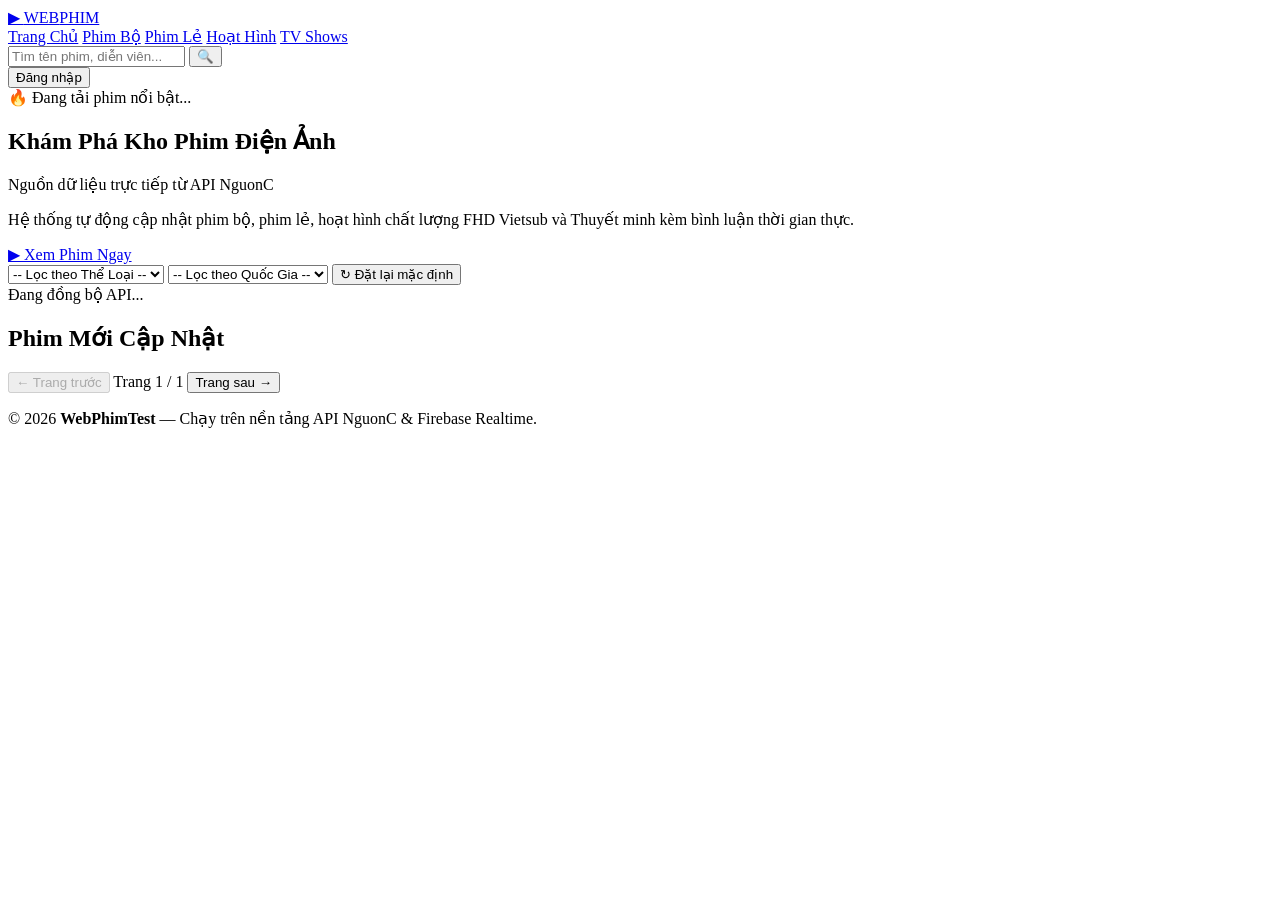
==== index.html @ 31ba90ed "Add files via upload" ====
<!DOCTYPE html>
<html lang="vi">
<head>
  <meta charset="UTF-8" />
  <meta name="viewport" content="width=device-width, initial-scale=1.0" />
  <title>WebPhimTest - Xem Phim HD Vietsub Miễn Phí</title>
  <!-- Google Fonts: Inter -->
  <link rel="preconnect" href="https://fonts.googleapis.com" />
  <link rel="preconnect" href="https://fonts.gstatic.com" crossorigin />
  <link href="https://fonts.googleapis.com/css2?family=Inter:wght@400;500;600;700;800&display=swap" rel="stylesheet" />
  <!-- CSS chính của hệ thống -->
  <link rel="stylesheet" href="./css/style.css" />
</head>
<body>

  <!-- ==================== HEADER / THANH ĐIỀU HƯỚNG ==================== -->
  <header class="site-header">
    <div class="container header-inner">
      <a href="index.html" class="brand-logo">
        <span class="brand-icon">▶</span>
        <span>WEB<span class="highlight">PHIM</span></span>
      </a>

      <nav class="main-nav">
        <a href="#" class="nav-link active" data-nav-category="phim-moi-cap-nhat" data-title="Phim Mới Cập Nhật">Trang Chủ</a>
        <a href="#" class="nav-link" data-nav-category="phim-bo" data-title="Danh Sách Phim Bộ">Phim Bộ</a>
        <a href="#" class="nav-link" data-nav-category="phim-le" data-title="Danh Sách Phim Lẻ">Phim Lẻ</a>
        <a href="#" class="nav-link" data-nav-category="hoat-hinh" data-title="Phim Hoạt Hình / Anime">Hoạt Hình</a>
        <a href="#" class="nav-link" data-nav-category="tv-shows" data-title="Chương Trình Truyền Hình">TV Shows</a>
      </nav>

      <div class="header-actions">
        <form id="search-form" class="search-box">
          <input
            type="text"
            id="search-input"
            placeholder="Tìm tên phim, diễn viên..."
            autocomplete="off"
          />
          <button type="submit" title="Tìm kiếm">🔍</button>
        </form>

        <!-- Khu vực tài khoản Firebase (Tự động nạp bởi js/services/auth.js) -->
        <div id="header-user-area">
          <button class="btn-login-header" id="btn-open-auth">Đăng nhập</button>
        </div>
      </div>
    </div>
  </header>

  <!-- ==================== NỘI DUNG CHÍNH ==================== -->
  <main class="container">

    <!-- 1. HERO BANNER (Tự động lấy 5 phim mới nhất từ NguonC) -->
    <section id="hero-banner" class="hero-banner">
      <div id="hero-backdrop" class="hero-backdrop"></div>
      <div class="hero-gradient"></div>

      <div class="hero-content">
        <div id="hero-meta" class="hero-meta">
          <span class="hero-tag hot">🔥 Đang tải phim nổi bật...</span>
        </div>
        <h1 id="hero-title" class="hero-title">Khám Phá Kho Phim Điện Ảnh</h1>
        <p id="hero-origin" class="hero-origin">Nguồn dữ liệu trực tiếp từ API NguonC</p>
        <p id="hero-desc" class="hero-desc">
          Hệ thống tự động cập nhật phim bộ, phim lẻ, hoạt hình chất lượng FHD Vietsub và Thuyết minh kèm bình luận thời gian thực.
        </p>
        <div class="hero-buttons">
          <a id="hero-btn-play" href="#catalog-section" class="btn-hero-play">
            <span>▶ Xem Phim Ngay</span>
          </a>
        </div>
      </div>

      <div id="hero-dots" class="hero-dots"></div>
    </section>

    <!-- 2. THANH BỘ LỌC THỂ LOẠI & QUỐC GIA -->
    <section class="filter-bar">
      <div class="filter-controls">
        <select id="filter-genre" class="filter-select">
          <option value="">-- Lọc theo Thể Loại --</option>
        </select>

        <select id="filter-country" class="filter-select">
          <option value="">-- Lọc theo Quốc Gia --</option>
        </select>

        <button type="button" id="btn-reset-filter" class="btn-reset">
          ↻ Đặt lại mặc định
        </button>
      </div>
      <span id="total-items-badge" class="total-badge">Đang đồng bộ API...</span>
    </section>

    <!-- 3. TỦ PHIM ĐANG XEM DỞ (Tự động hiện nếu LocalStorage có lịch sử) -->
    <section id="history-section" class="history-section" style="display: none;">
      <div class="section-header">
        <h2>Xem Tiếp Gần Đây</h2>
      </div>
      <div id="history-grid" class="history-grid"></div>
    </section>

    <!-- 4. DANH SÁCH PHIM CHÍNH -->
    <section id="catalog-section" class="catalog-section">
      <div class="section-header">
        <h2 id="section-title">Phim Mới Cập Nhật</h2>
      </div>

      <div id="movie-grid" class="movie-grid"></div>

      <!-- Thanh phân trang -->
      <div class="pagination-bar">
        <button type="button" id="btn-prev-page" class="btn-page" disabled>
          ← Trang trước
        </button>
        <span id="page-indicator" class="page-indicator">Trang 1 / 1</span>
        <button type="button" id="btn-next-page" class="btn-page">
          Trang sau →
        </button>
      </div>
    </section>

  </main>

  <!-- ==================== FOOTER ==================== -->
  <footer class="site-footer">
    <div class="container">
      <p>© 2026 <strong>WebPhimTest</strong> — Chạy trên nền tảng API NguonC & Firebase Realtime.</p>
    </div>
  </footer>

  <!-- Script điều khiển Trang chủ (ES Module) -->
  <script type="module" src="./js/pages/home.js"></script>
</body>
</html>
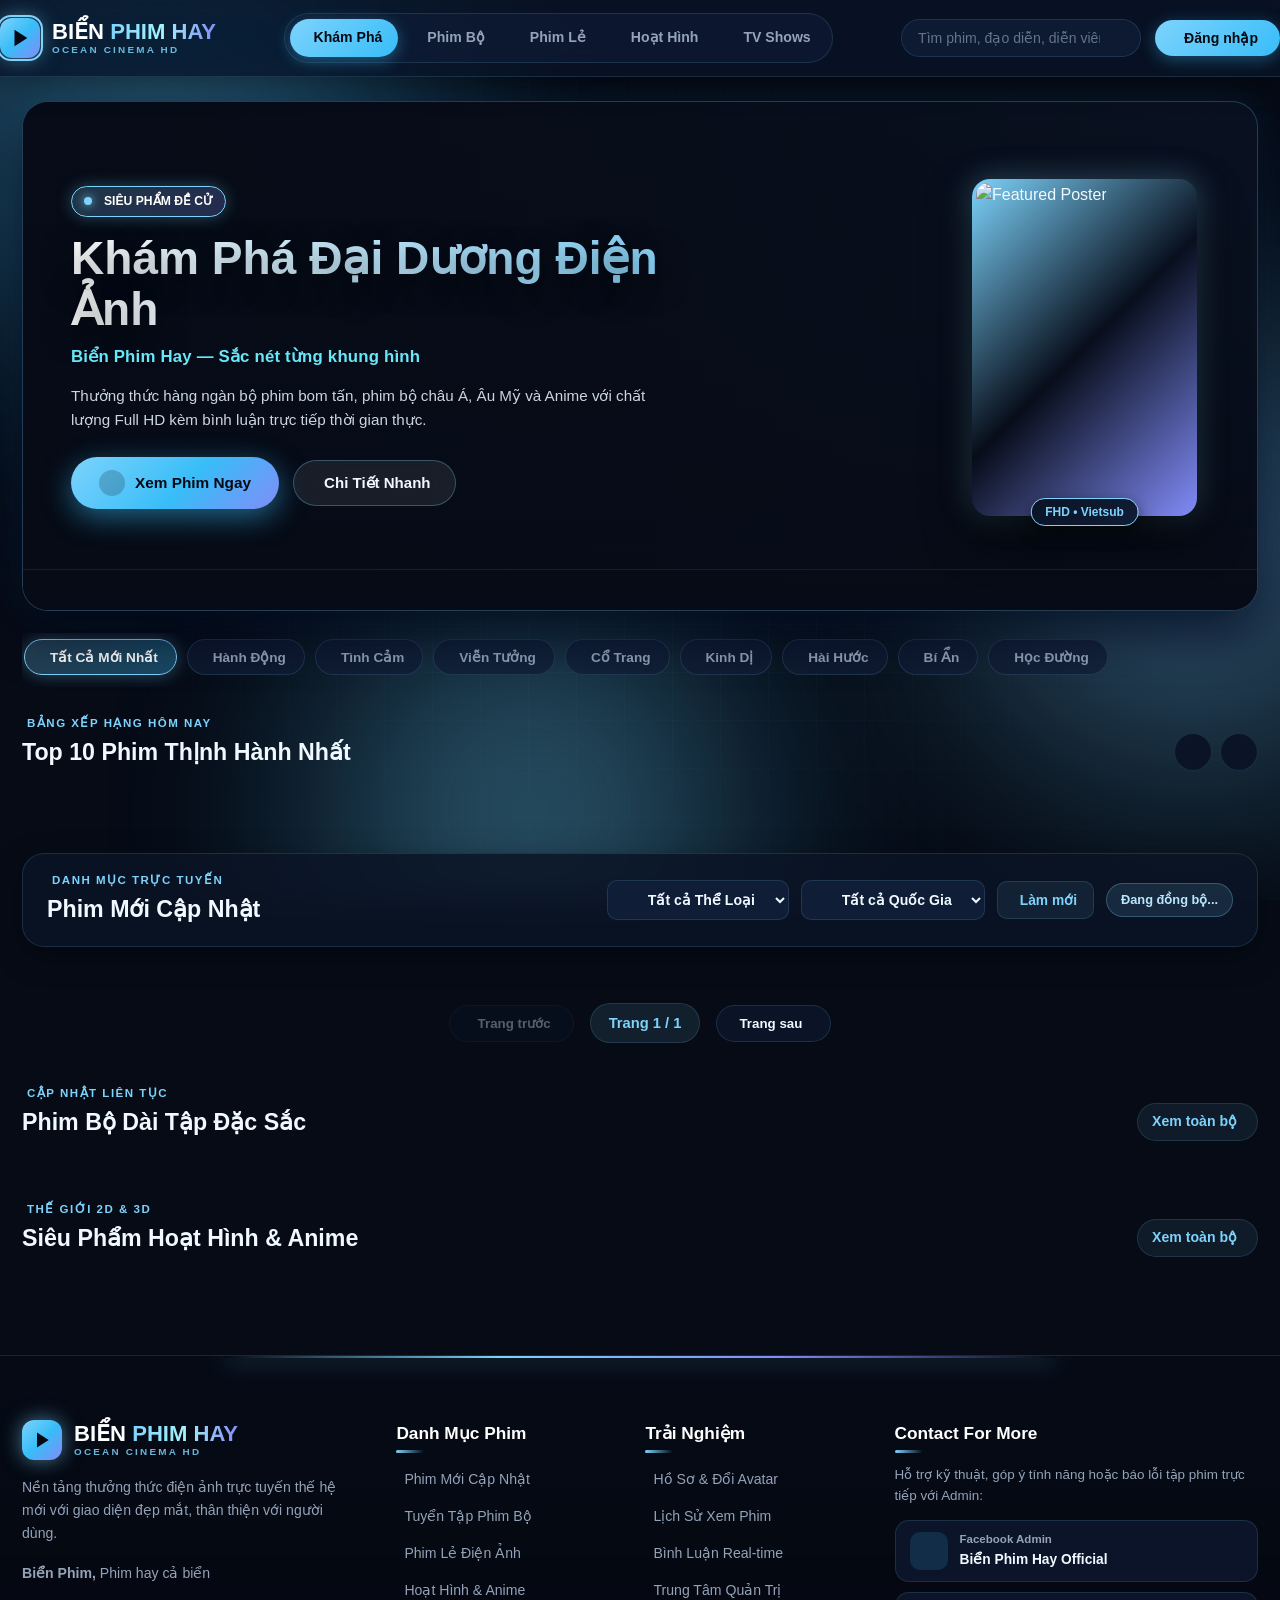
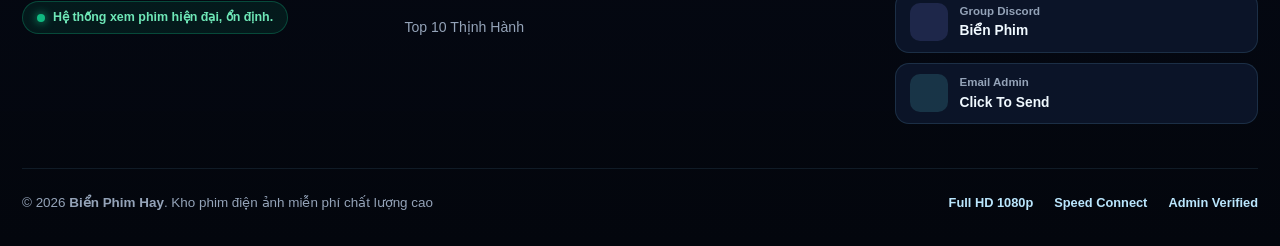
==== commit f1f27833: "Add files via upload" ====
--- a/index.html
+++ b/index.html
@@ -3,30 +3,59 @@
 <head>
   <meta charset="UTF-8" />
   <meta name="viewport" content="width=device-width, initial-scale=1.0" />
-  <title>WebPhimTest - Xem Phim HD Vietsub Miễn Phí</title>
-  <!-- Google Fonts: Inter -->
-  <link rel="preconnect" href="https://fonts.googleapis.com" />
-  <link rel="preconnect" href="https://fonts.gstatic.com" crossorigin />
-  <link href="https://fonts.googleapis.com/css2?family=Inter:wght@400;500;600;700;800&display=swap" rel="stylesheet" />
+  <title>Biển Phim Hay — Rạp Phim Trực Tuyến Chuẩn Điện Ảnh</title>
+  <!-- Bộ Icon Vector sắc nét RemixIcon CDN -->
+  <link href="https://cdn.jsdelivr.net/npm/remixicon@4.3.0/fonts/remixicon.css" rel="stylesheet" />
   <!-- CSS chính của hệ thống -->
   <link rel="stylesheet" href="./css/style.css" />
 </head>
 <body>
 
-  <!-- ==================== HEADER / THANH ĐIỀU HƯỚNG ==================== -->
+  <!-- HIỆU ỨNG ÁNH SÁNG NỀN AURORA XANH BIỂN PASTEL CHUYỂN ĐỘNG -->
+  <div class="ambient-bg" aria-hidden="true">
+    <div class="aurora-orb orb-1"></div>
+    <div class="aurora-orb orb-2"></div>
+    <div class="aurora-orb orb-3"></div>
+    <div class="grid-overlay"></div>
+  </div>
+
+  <!-- ==================== HEADER / THANH ĐIỀU HƯỚNG KÍNH MỜ ==================== -->
   <header class="site-header">
     <div class="container header-inner">
       <a href="index.html" class="brand-logo">
-        <span class="brand-icon">▶</span>
-        <span>WEB<span class="highlight">PHIM</span></span>
+        <span class="brand-icon">
+          <span class="icon-pulse"></span>
+          <svg viewBox="0 0 24 24" width="22" height="22" fill="none" stroke="currentColor" stroke-width="2.2" stroke-linecap="round" stroke-linejoin="round">
+            <polygon points="6 3 20 12 6 21 6 3" fill="currentColor" stroke="none"></polygon>
+          </svg>
+        </span>
+        <div class="brand-wordmark">
+          <span class="brand-text">BIỂN <span class="highlight">PHIM HAY</span></span>
+          <span class="brand-sub">OCEAN CINEMA HD</span>
+        </div>
       </a>
 
       <nav class="main-nav">
-        <a href="#" class="nav-link active" data-nav-category="phim-moi-cap-nhat" data-title="Phim Mới Cập Nhật">Trang Chủ</a>
-        <a href="#" class="nav-link" data-nav-category="phim-bo" data-title="Danh Sách Phim Bộ">Phim Bộ</a>
-        <a href="#" class="nav-link" data-nav-category="phim-le" data-title="Danh Sách Phim Lẻ">Phim Lẻ</a>
-        <a href="#" class="nav-link" data-nav-category="hoat-hinh" data-title="Phim Hoạt Hình / Anime">Hoạt Hình</a>
-        <a href="#" class="nav-link" data-nav-category="tv-shows" data-title="Chương Trình Truyền Hình">TV Shows</a>
+        <a href="#" class="nav-link active" data-nav-category="phim-moi-cap-nhat" data-title="Phim Mới Cập Nhật">
+          <i class="ri-compass-3-fill"></i>
+          <span>Khám Phá</span>
+        </a>
+        <a href="#" class="nav-link" data-nav-category="phim-bo" data-title="Tuyển Tập Phim Bộ">
+          <i class="ri-tv-2-fill"></i>
+          <span>Phim Bộ</span>
+        </a>
+        <a href="#" class="nav-link" data-nav-category="phim-le" data-title="Phim Lẻ Điện Ảnh">
+          <i class="ri-film-fill"></i>
+          <span>Phim Lẻ</span>
+        </a>
+        <a href="#" class="nav-link" data-nav-category="hoat-hinh" data-title="Thế Giới Anime & Hoạt Hình">
+          <i class="ri-sparkling-2-fill"></i>
+          <span>Hoạt Hình</span>
+        </a>
+        <a href="#" class="nav-link" data-nav-category="tv-shows" data-title="Chương Trình Giải Trí">
+          <i class="ri-vidicon-2-fill"></i>
+          <span>TV Shows</span>
+        </a>
       </nav>
 
       <div class="header-actions">
@@ -34,99 +63,333 @@
           <input
             type="text"
             id="search-input"
-            placeholder="Tìm tên phim, diễn viên..."
+            placeholder="Tìm phim, đạo diễn, diễn viên..."
             autocomplete="off"
           />
-          <button type="submit" title="Tìm kiếm">🔍</button>
+          <button type="submit" title="Tìm kiếm">
+            <i class="ri-search-2-line"></i>
+          </button>
         </form>
 
         <!-- Khu vực tài khoản Firebase (Tự động nạp bởi js/services/auth.js) -->
         <div id="header-user-area">
-          <button class="btn-login-header" id="btn-open-auth">Đăng nhập</button>
+          <button class="btn-login-header" id="btn-open-auth">
+            <i class="ri-user-3-line"></i>
+            <span>Đăng nhập</span>
+          </button>
         </div>
       </div>
     </div>
   </header>
 
   <!-- ==================== NỘI DUNG CHÍNH ==================== -->
-  <main class="container">
-
-    <!-- 1. HERO BANNER (Tự động lấy 5 phim mới nhất từ NguonC) -->
+  <main class="container main-wrapper">
+
+    <!-- 1. SIÊU HERO BANNER ĐIỆN ẢNH (CÓ POSTER 3D & THUMBNAIL CHỌN NHANH) -->
     <section id="hero-banner" class="hero-banner">
       <div id="hero-backdrop" class="hero-backdrop"></div>
       <div class="hero-gradient"></div>
 
-      <div class="hero-content">
-        <div id="hero-meta" class="hero-meta">
-          <span class="hero-tag hot">🔥 Đang tải phim nổi bật...</span>
-        </div>
-        <h1 id="hero-title" class="hero-title">Khám Phá Kho Phim Điện Ảnh</h1>
-        <p id="hero-origin" class="hero-origin">Nguồn dữ liệu trực tiếp từ API NguonC</p>
-        <p id="hero-desc" class="hero-desc">
-          Hệ thống tự động cập nhật phim bộ, phim lẻ, hoạt hình chất lượng FHD Vietsub và Thuyết minh kèm bình luận thời gian thực.
-        </p>
-        <div class="hero-buttons">
-          <a id="hero-btn-play" href="#catalog-section" class="btn-hero-play">
-            <span>▶ Xem Phim Ngay</span>
-          </a>
-        </div>
-      </div>
-
-      <div id="hero-dots" class="hero-dots"></div>
-    </section>
-
-    <!-- 2. THANH BỘ LỌC THỂ LOẠI & QUỐC GIA -->
-    <section class="filter-bar">
-      <div class="filter-controls">
-        <select id="filter-genre" class="filter-select">
-          <option value="">-- Lọc theo Thể Loại --</option>
-        </select>
-
-        <select id="filter-country" class="filter-select">
-          <option value="">-- Lọc theo Quốc Gia --</option>
-        </select>
-
-        <button type="button" id="btn-reset-filter" class="btn-reset">
-          ↻ Đặt lại mặc định
-        </button>
-      </div>
-      <span id="total-items-badge" class="total-badge">Đang đồng bộ API...</span>
-    </section>
-
-    <!-- 3. TỦ PHIM ĐANG XEM DỞ (Tự động hiện nếu LocalStorage có lịch sử) -->
+      <div class="hero-layout">
+        <!-- Cột trái: Nội dung phim nổi bật -->
+        <div class="hero-content">
+          <div id="hero-meta" class="hero-meta">
+            <span class="hero-tag hot">
+              <span class="live-ping"></span>
+              <i class="ri-fire-fill"></i> SIÊU PHẨM ĐỀ CỬ
+            </span>
+          </div>
+          <h1 id="hero-title" class="hero-title">Khám Phá Đại Dương Điện Ảnh</h1>
+          <p id="hero-origin" class="hero-origin">Biển Phim Hay — Sắc nét từng khung hình</p>
+          <p id="hero-desc" class="hero-desc">
+            Thưởng thức hàng ngàn bộ phim bom tấn, phim bộ châu Á, Âu Mỹ và Anime với chất lượng Full HD kèm bình luận trực tiếp thời gian thực.
+          </p>
+
+          <div class="hero-buttons">
+            <a id="hero-btn-play" href="#catalog-section" class="btn-hero-play">
+              <span class="play-icon-ring"><i class="ri-play-fill"></i></span>
+              <span>Xem Phim Ngay</span>
+            </a>
+            <button type="button" id="hero-btn-info" class="btn-hero-glass">
+              <i class="ri-information-line"></i>
+              <span>Chi Tiết Nhanh</span>
+            </button>
+          </div>
+        </div>
+
+        <!-- Cột phải: Thẻ Poster 3D lơ lửng phát sáng -->
+        <div class="hero-poster-showcase">
+          <div class="floating-poster-card">
+            <img
+              id="hero-floating-poster"
+              src="https://placehold.co/320x460/0f1b33/7dd3fc?text=BIEN+PHIM+HAY"
+              alt="Featured Poster"
+            />
+            <span id="hero-floating-badge" class="floating-ep-badge">
+              <i class="ri-hd-fill"></i> FHD • Vietsub
+            </span>
+          </div>
+        </div>
+      </div>
+
+      <!-- Dải Thumbnail 5 phim hot chọn nhanh + Dots -->
+      <div class="hero-bottom-bar">
+        <div id="hero-thumbs" class="hero-thumbs"></div>
+        <div id="hero-dots" class="hero-dots"></div>
+      </div>
+    </section>
+
+    <!-- 2. DẢI CHIP THỂ LOẠI CHỌN NHANH (VECTOR ICON PILLS) -->
+    <section class="quick-genres-strip">
+      <button type="button" class="genre-pill active" data-quick-genre="">
+        <i class="ri-apps-2-fill"></i> Tất Cả Mới Nhất
+      </button>
+      <button type="button" class="genre-pill" data-quick-genre="hanh-dong">
+        <i class="ri-sword-fill"></i> Hành Động
+      </button>
+      <button type="button" class="genre-pill" data-quick-genre="tinh-cam">
+        <i class="ri-heart-3-fill"></i> Tình Cảm
+      </button>
+      <button type="button" class="genre-pill" data-quick-genre="vien-tuong">
+        <i class="ri-planet-fill"></i> Viễn Tưởng
+      </button>
+      <button type="button" class="genre-pill" data-quick-genre="co-trang">
+        <i class="ri-ancient-gate-fill"></i> Cổ Trang
+      </button>
+      <button type="button" class="genre-pill" data-quick-genre="kinh-di">
+        <i class="ri-skull-2-fill"></i> Kinh Dị
+      </button>
+      <button type="button" class="genre-pill" data-quick-genre="hai-huoc">
+        <i class="ri-emotion-laugh-fill"></i> Hài Hước
+      </button>
+      <button type="button" class="genre-pill" data-quick-genre="bi-an">
+        <i class="ri-spy-fill"></i> Bí Ẩn
+      </button>
+      <button type="button" class="genre-pill" data-quick-genre="hoc-duong">
+        <i class="ri-graduation-cap-fill"></i> Học Đường
+      </button>
+    </section>
+
+    <!-- 3. TỦ PHIM ĐANG XEM DỞ -->
     <section id="history-section" class="history-section" style="display: none;">
       <div class="section-header">
-        <h2>Xem Tiếp Gần Đây</h2>
+        <div class="section-title-group">
+          <span class="section-eyebrow"><i class="ri-time-line"></i> TIẾP TỤC HÀNH TRÌNH</span>
+          <h2>Phim Bạn Đang Xem Dở</h2>
+        </div>
       </div>
       <div id="history-grid" class="history-grid"></div>
     </section>
 
-    <!-- 4. DANH SÁCH PHIM CHÍNH -->
+    <!-- 4. BẢNG XẾP HẠNG TOP 10 THỊNH HÀNH -->
+    <section id="trending-section" class="trending-section">
+      <div class="section-header">
+        <div class="section-title-group">
+          <span class="section-eyebrow"><i class="ri-fire-line"></i> BẢNG XẾP HẠNG HÔM NAY</span>
+          <h2>Top 10 Phim Thịnh Hành Nhất</h2>
+        </div>
+        <div class="carousel-nav-btns">
+          <button type="button" class="btn-carousel-nav" id="trend-prev" title="Trượt sang trái">
+            <i class="ri-arrow-left-s-line"></i>
+          </button>
+          <button type="button" class="btn-carousel-nav" id="trend-next" title="Trượt sang phải">
+            <i class="ri-arrow-right-s-line"></i>
+          </button>
+        </div>
+      </div>
+      <div id="trending-track" class="trending-track"></div>
+    </section>
+
+    <!-- 5. THANH BỘ LỌC NÂNG CAO & KHO PHIM TỔNG HỢP -->
     <section id="catalog-section" class="catalog-section">
-      <div class="section-header">
-        <h2 id="section-title">Phim Mới Cập Nhật</h2>
-      </div>
-
+      <div class="filter-bar">
+        <div class="section-title-group">
+          <span class="section-eyebrow"><i class="ri-movie-2-line"></i> DANH MỤC TRỰC TUYẾN</span>
+          <h2 id="section-title">Phim Mới Cập Nhật</h2>
+        </div>
+
+        <div class="filter-controls">
+          <div class="select-wrapper">
+            <i class="ri-Stack-line select-icon"></i>
+            <select id="filter-genre" class="filter-select">
+              <option value="">Tất cả Thể Loại</option>
+            </select>
+          </div>
+
+          <div class="select-wrapper">
+            <i class="ri-earth-line select-icon"></i>
+            <select id="filter-country" class="filter-select">
+              <option value="">Tất cả Quốc Gia</option>
+            </select>
+          </div>
+
+          <button type="button" id="btn-reset-filter" class="btn-reset">
+            <i class="ri-refresh-line"></i> Làm mới
+          </button>
+          <span id="total-items-badge" class="total-badge">Đang đồng bộ...</span>
+        </div>
+      </div>
+
+      <!-- Lưới thẻ phim chính -->
       <div id="movie-grid" class="movie-grid"></div>
 
       <!-- Thanh phân trang -->
       <div class="pagination-bar">
         <button type="button" id="btn-prev-page" class="btn-page" disabled>
-          ← Trang trước
+          <i class="ri-arrow-left-line"></i> Trang trước
         </button>
         <span id="page-indicator" class="page-indicator">Trang 1 / 1</span>
         <button type="button" id="btn-next-page" class="btn-page">
-          Trang sau →
+          Trang sau <i class="ri-arrow-right-line"></i>
         </button>
       </div>
     </section>
 
+    <!-- 6. HAI KHU VỰC ĐẶC SẮC BỔ SUNG (PHIM BỘ HOT & ANIME MỚI) -->
+    <section id="spotlight-series-section" class="spotlight-section">
+      <div class="section-header">
+        <div class="section-title-group">
+          <span class="section-eyebrow"><i class="ri-tv-line"></i> CẬP NHẬT LIÊN TỤC</span>
+          <h2>Phim Bộ Dài Tập Đặc Sắc</h2>
+        </div>
+        <a href="#catalog-section" class="btn-view-more" data-more-cat="phim-bo">
+          <span>Xem toàn bộ</span>
+          <i class="ri-arrow-right-up-line"></i>
+        </a>
+      </div>
+      <div id="series-spotlight-grid" class="movie-grid spotlight-grid"></div>
+    </section>
+
+    <section id="spotlight-anime-section" class="spotlight-section">
+      <div class="section-header">
+        <div class="section-title-group">
+          <span class="section-eyebrow"><i class="ri-sparkling-line"></i> THẾ GIỚI 2D & 3D</span>
+          <h2>Siêu Phẩm Hoạt Hình & Anime</h2>
+        </div>
+        <a href="#catalog-section" class="btn-view-more" data-more-cat="hoat-hinh">
+          <span>Xem toàn bộ</span>
+          <i class="ri-arrow-right-up-line"></i>
+        </a>
+      </div>
+      <div id="anime-spotlight-grid" class="movie-grid spotlight-grid"></div>
+    </section>
+
   </main>
 
-  <!-- ==================== FOOTER ==================== -->
+  <!-- ==================== MODAL XEM NHANH CHI TIẾT PHIM ==================== -->
+  <div id="quickview-modal" class="quickview-overlay">
+    <div class="quickview-card">
+      <button type="button" class="quickview-close" id="btn-close-quickview">
+        <i class="ri-close-line"></i>
+      </button>
+      <div id="quickview-body" class="quickview-body"></div>
+    </div>
+  </div>
+
+  <!-- ==================== LUXURY WORLD-CLASS FOOTER ==================== -->
   <footer class="site-footer">
+    <div class="footer-glow-line"></div>
     <div class="container">
-      <p>© 2026 <strong>WebPhimTest</strong> — Chạy trên nền tảng API NguonC & Firebase Realtime.</p>
+      <div class="footer-grid">
+        <!-- Cột 1: Thương hiệu Biển Phim Hay -->
+        <div class="footer-col brand-col">
+          <a href="index.html" class="brand-logo">
+            <span class="brand-icon">
+              <svg viewBox="0 0 24 24" width="20" height="20" fill="currentColor">
+                <polygon points="6 3 20 12 6 21 6 3"></polygon>
+              </svg>
+            </span>
+            <div class="brand-wordmark">
+              <span class="brand-text">BIỂN <span class="highlight">PHIM HAY</span></span>
+              <span class="brand-sub">OCEAN CINEMA HD</span>
+            </div>
+          </a>
+          <p class="footer-desc">
+            Nền tảng thưởng thức điện ảnh trực tuyến thế hệ mới với giao diện đẹp mắt, thân thiện với người dùng.
+          </p>
+          <p class="footer-desc">
+            <strong>Biển Phim,</strong> Phim hay cả biển
+
+          </p>
+          <div class="server-status-pill">
+            <span class="status-dot"></span>
+            <span>Hệ thống xem phim hiện đại, ổn định.</span>
+          </div>
+        </div>
+
+        <!-- Cột 2: Danh mục khám phá -->
+        <div class="footer-col">
+          <h4 class="footer-heading">Danh Mục Phim</h4>
+          <ul class="footer-links">
+            <li><a href="index.html"><i class="ri-compass-3-line"></i> Phim Mới Cập Nhật</a></li>
+            <li><a href="index.html"><i class="ri-tv-2-line"></i> Tuyển Tập Phim Bộ</a></li>
+            <li><a href="index.html"><i class="ri-film-line"></i> Phim Lẻ Điện Ảnh</a></li>
+            <li><a href="index.html"><i class="ri-Mickey-line"></i> Hoạt Hình & Anime</a></li>
+            <li><a href="index.html"><i class="ri-Vip-crown-2-line"></i> Top 10 Thịnh Hành</a></li>
+          </ul>
+        </div>
+
+        <!-- Cột 3: Tiện ích người dùng -->
+        <div class="footer-col">
+          <h4 class="footer-heading">Trải Nghiệm</h4>
+          <ul class="footer-links">
+            <li><a href="profile.html"><i class="ri-user-smile-line"></i> Hồ Sơ & Đổi Avatar</a></li>
+            <li><a href="profile.html"><i class="ri-history-line"></i> Lịch Sử Xem Phim</a></li>
+            <li><a href="index.html"><i class="ri-chat-smile-3-line"></i> Bình Luận Real-time</a></li>
+            <li><a href="admin.html"><i class="ri-shield-star-line"></i> Trung Tâm Quản Trị</a></li>
+          </ul>
+        </div>
+
+        <!-- Cột 4: Liên hệ Quản trị viên (Facebook, Discord, Email) -->
+        <div class="footer-col contact-col">
+          <h4 class="footer-heading">Contact For More</h4>
+          <p class="contact-sub">Hỗ trợ kỹ thuật, góp ý tính năng hoặc báo lỗi tập phim trực tiếp với Admin:</p>
+
+          <div class="admin-contact-cards">
+            <a href="https://facebook.com" target="_blank" rel="noopener noreferrer" class="social-contact-card fb">
+              <div class="social-icon-box">
+                <i class="ri-facebook-circle-fill"></i>
+              </div>
+              <div class="social-meta">
+                <span class="social-label">Facebook Admin</span>
+                <strong>Biển Phim Hay Official</strong>
+              </div>
+              <i class="ri-arrow-right-up-line external-arrow"></i>
+            </a>
+
+            <a href="https://discord.com" target="_blank" rel="noopener noreferrer" class="social-contact-card discord">
+              <div class="social-icon-box">
+                <i class="ri-discord-fill"></i>
+              </div>
+              <div class="social-meta">
+                <span class="social-label">Group Discord</span>
+                <strong>Biển Phim</strong>
+              </div>
+              <i class="ri-arrow-right-up-line external-arrow"></i>
+            </a>
+
+            <a href="mailto:liemtrumscam@gmail.com" class="social-contact-card email">
+              <div class="social-icon-box">
+                <i class="ri-mail-send-fill"></i>
+              </div>
+              <div class="social-meta">
+                <span class="social-label">Email Admin</span>
+                <strong>Click To Send</strong>
+              </div>
+              <i class="ri-arrow-right-up-line external-arrow"></i>
+            </a>
+          </div>
+        </div>
+      </div>
+
+      <div class="footer-bottom">
+        <p>© 2026 <strong>Biển Phim Hay</strong>. Kho phim điện ảnh miễn phí chất lượng cao</p>
+        <div class="footer-bottom-badges">
+          <span><i class="ri-hd-line"></i> Full HD 1080p</span>
+          <span><i class="ri-flashlight-line"></i> Speed Connect</span>
+          <span><i class="ri-shield-check-line"></i> Admin Verified</span>
+        </div>
+      </div>
     </div>
   </footer>
 
--- a/css/style.css
+++ b/css/style.css
@@ -0,0 +1,1977 @@
+/* ============================================================================
+   FILE: css/style.css
+   MỤC ĐÍCH: Giao diện Pastel Ocean Cyber-Cinema Đẳng Cấp Thế Giới
+             - Tông chủ đạo: Xanh biển Pastel (#7dd3fc, #38bdf8, #a5f3fc)
+             - Hiệu ứng Aurora lơ lửng, tia sáng quét (Shine Sweep), sóng âm (Pulse)
+   ============================================================================ */
+
+:root {
+  /* Bảng màu Ocean Pastel Luxury */
+  --bg-main: #060b16;
+  --bg-surface: #0b1426;
+  --bg-card: #101d36;
+  --bg-glass: rgba(11, 20, 38, 0.78);
+
+  /* Màu chủ đạo: Xanh biển Pastel & Aqua phát sáng */
+  --primary: #7dd3fc;           /* Pastel Sky Blue */
+  --primary-strong: #38bdf8;    /* Ocean Cyan Blue */
+  --primary-hover: #bae6fd;     /* Ice Pastel Blue */
+  --primary-glow: rgba(125, 211, 252, 0.45);
+  --secondary-pastel: #818cf8;  /* Pastel Periwinkle Indigo */
+  --accent-aqua: #67e8f9;       /* Pastel Aqua */
+  --accent-gold: #fde68a;       /* Pastel Champagne Gold */
+
+  --text-main: #f0f9ff;
+  --text-muted: #94a3b8;
+  --text-dark: #040914;
+
+  --border-color: rgba(125, 211, 252, 0.14);
+  --border-glow: rgba(125, 211, 252, 0.5);
+  --radius-md: 14px;
+  --radius-lg: 22px;
+  --shadow-lg: 0 20px 50px rgba(2, 6, 23, 0.75);
+  --shadow-pastel: 0 8px 28px rgba(56, 189, 248, 0.28);
+}
+
+* {
+  box-sizing: border-box;
+  margin: 0;
+  padding: 0;
+}
+
+html {
+  scroll-behavior: smooth;
+}
+
+body {
+  font-family: Arial, Helvetica, sans-serif;
+  background-color: var(--bg-main);
+  color: var(--text-main);
+  line-height: 1.55;
+  min-height: 100vh;
+  overflow-x: hidden;
+  position: relative;
+}
+
+h1, h2, h3, .brand-text, .rank-number {
+  font-family: Arial, Helvetica, sans-serif;
+}
+
+a {
+  color: inherit;
+  text-decoration: none;
+}
+
+/* Custom Scrollbar Xanh Pastel */
+::-webkit-scrollbar {
+  width: 8px;
+  height: 8px;
+}
+::-webkit-scrollbar-track {
+  background: #060b16;
+}
+::-webkit-scrollbar-thumb {
+  background: linear-gradient(180deg, var(--primary), var(--secondary-pastel));
+  border-radius: 999px;
+}
+
+.container {
+  max-width: 1360px;
+  margin: 0 auto;
+  padding: 0 22px;
+  position: relative;
+  z-index: 2;
+}
+
+/* ==================== HIỆU ỨNG NỀN AURORA CHUYỂN ĐỘNG ==================== */
+.ambient-bg {
+  position: fixed;
+  inset: 0;
+  z-index: 0;
+  pointer-events: none;
+  overflow: hidden;
+}
+
+.aurora-orb {
+  position: absolute;
+  border-radius: 50%;
+  filter: blur(110px);
+  opacity: 0.35;
+  animation: floatAurora 16s infinite alternate ease-in-out;
+}
+
+.aurora-orb.orb-1 {
+  width: 520px;
+  height: 520px;
+  background: radial-gradient(circle, #7dd3fc 0%, #38bdf8 60%, transparent 100%);
+  top: -140px;
+  left: -100px;
+}
+
+.aurora-orb.orb-2 {
+  width: 460px;
+  height: 460px;
+  background: radial-gradient(circle, #818cf8 0%, #67e8f9 65%, transparent 100%);
+  top: 35%;
+  right: -140px;
+  animation-delay: -5s;
+  animation-duration: 20s;
+}
+
+.aurora-orb.orb-3 {
+  width: 420px;
+  height: 420px;
+  background: radial-gradient(circle, #a5f3fc 0%, #38bdf8 70%, transparent 100%);
+  bottom: -120px;
+  left: 25%;
+  animation-delay: -10s;
+  animation-duration: 22s;
+}
+
+.grid-overlay {
+  position: absolute;
+  inset: 0;
+  background-image:
+    linear-gradient(to right, rgba(125, 211, 252, 0.03) 1px, transparent 1px),
+    linear-gradient(to bottom, rgba(125, 211, 252, 0.03) 1px, transparent 1px);
+  background-size: 48px 48px;
+  mask-image: radial-gradient(ellipse at center, black 30%, transparent 80%);
+}
+
+@keyframes floatAurora {
+  0% { transform: translate(0, 0) scale(1); }
+  50% { transform: translate(40px, 30px) scale(1.12); }
+  100% { transform: translate(-30px, 50px) scale(0.95); }
+}
+
+/* ==================== HEADER / NAVBAR KÍNH MỜ ==================== */
+.site-header {
+  position: sticky;
+  top: 0;
+  z-index: 100;
+  background: var(--bg-glass);
+  backdrop-filter: blur(20px) saturate(180%);
+  border-bottom: 1px solid var(--border-color);
+  box-shadow: 0 4px 30px rgba(0, 0, 0, 0.35);
+}
+
+.header-inner {
+  display: flex;
+  align-items: center;
+  justify-content: space-between;
+  gap: 18px;
+  min-height: 76px;
+  flex-wrap: wrap;
+  padding: 10px 0;
+}
+
+.brand-logo {
+  display: flex;
+  align-items: center;
+  gap: 12px;
+  font-size: 1.5rem;
+  font-weight: 900;
+  letter-spacing: -0.5px;
+}
+
+.brand-icon {
+  position: relative;
+  background: linear-gradient(135deg, #7dd3fc 0%, #38bdf8 50%, #818cf8 100%);
+  color: var(--text-dark);
+  width: 40px;
+  height: 40px;
+  border-radius: 12px;
+  display: inline-flex;
+  align-items: center;
+  justify-content: center;
+  font-size: 1.1rem;
+  font-weight: 900;
+  box-shadow: 0 0 20px rgba(125, 211, 252, 0.55);
+}
+
+.icon-pulse {
+  position: absolute;
+  inset: -3px;
+  border-radius: 14px;
+  border: 2px solid var(--primary);
+  animation: pulseRing 2.4s infinite;
+}
+
+@keyframes pulseRing {
+  0% { transform: scale(0.95); opacity: 0.8; }
+  70% { transform: scale(1.22); opacity: 0; }
+  100% { transform: scale(1.22); opacity: 0; }
+}
+
+.brand-logo span.highlight {
+  background: linear-gradient(90deg, #7dd3fc, #a5f3fc, #818cf8);
+  -webkit-background-clip: text;
+  -webkit-text-fill-color: transparent;
+}
+
+.main-nav {
+  display: flex;
+  align-items: center;
+  gap: 6px;
+  flex-wrap: wrap;
+  background: rgba(16, 29, 54, 0.65);
+  padding: 5px;
+  border-radius: 999px;
+  border: 1px solid var(--border-color);
+}
+
+.nav-link {
+  padding: 8px 16px;
+  border-radius: 999px;
+  font-size: 0.88rem;
+  font-weight: 600;
+  color: var(--text-muted);
+  transition: all 0.25s cubic-bezier(0.4, 0, 0.2, 1);
+}
+
+.nav-link:hover {
+  color: var(--text-main);
+  background: rgba(125, 211, 252, 0.1);
+}
+
+.nav-link.active {
+  color: var(--text-dark);
+  font-weight: 700;
+  background: linear-gradient(135deg, #7dd3fc 0%, #38bdf8 100%);
+  box-shadow: 0 4px 15px rgba(56, 189, 248, 0.4);
+}
+
+/* Search Box */
+.header-actions {
+  display: flex;
+  align-items: center;
+  gap: 14px;
+  flex-wrap: wrap;
+}
+
+.search-box {
+  position: relative;
+  display: flex;
+  align-items: center;
+}
+
+.search-box input {
+  background: rgba(16, 29, 54, 0.8);
+  border: 1px solid var(--border-color);
+  color: var(--text-main);
+  padding: 10px 40px 10px 16px;
+  border-radius: 999px;
+  font-size: 0.88rem;
+  width: 240px;
+  transition: all 0.3s ease;
+}
+
+.search-box input::placeholder {
+  color: #64748b;
+}
+
+.search-box input:focus {
+  outline: none;
+  border-color: var(--primary);
+  background: rgba(16, 29, 54, 1);
+  width: 290px;
+  box-shadow: 0 0 0 3px rgba(125, 211, 252, 0.2), 0 0 20px rgba(125, 211, 252, 0.25);
+}
+
+.search-box button {
+  position: absolute;
+  right: 12px;
+  background: none;
+  border: none;
+  color: var(--primary);
+  cursor: pointer;
+  font-size: 0.95rem;
+}
+
+/* Auth Area on Header */
+.btn-login-header {
+  background: linear-gradient(135deg, #7dd3fc 0%, #38bdf8 100%);
+  color: var(--text-dark);
+  border: none;
+  padding: 10px 22px;
+  border-radius: 999px;
+  font-weight: 700;
+  font-size: 0.88rem;
+  cursor: pointer;
+  box-shadow: 0 4px 16px rgba(56, 189, 248, 0.35);
+  transition: all 0.25s ease;
+}
+
+.btn-login-header:hover {
+  transform: translateY(-2px);
+  box-shadow: 0 8px 24px rgba(125, 211, 252, 0.6);
+  filter: brightness(1.06);
+}
+
+.user-Menu-wrapper {
+  display: flex;
+  align-items: center;
+  gap: 10px;
+}
+
+.btn-admin-badge {
+  background: linear-gradient(135deg, #fde68a, #f59e0b);
+  color: #060b16;
+  font-weight: 800;
+  font-size: 0.8rem;
+  padding: 7px 14px;
+  border-radius: 999px;
+  display: inline-flex;
+  align-items: center;
+  gap: 5px;
+  box-shadow: 0 0 18px rgba(253, 230, 138, 0.45);
+  animation: subtlePulse 3s infinite;
+}
+
+@keyframes subtlePulse {
+  0%, 100% { box-shadow: 0 0 14px rgba(253, 230, 138, 0.4); }
+  50% { box-shadow: 0 0 24px rgba(253, 230, 138, 0.8); }
+}
+
+.user-profile-pill {
+  display: inline-flex;
+  align-items: center;
+  gap: 8px;
+  background: rgba(16, 29, 54, 0.85);
+  padding: 5px 13px 5px 6px;
+  border-radius: 999px;
+  border: 1px solid var(--border-color);
+  transition: all 0.2s;
+}
+
+.user-profile-pill:hover {
+  border-color: var(--primary);
+  box-shadow: 0 0 15px rgba(125, 211, 252, 0.25);
+}
+
+.header-avatar {
+  width: 30px;
+  height: 30px;
+  border-radius: 50%;
+  object-fit: cover;
+  border: 2px solid var(--primary);
+}
+
+.header-username {
+  font-size: 0.86rem;
+  font-weight: 700;
+  max-width: 120px;
+  white-space: nowrap;
+  overflow: hidden;
+  text-overflow: ellipsis;
+}
+
+.btn-logout-icon {
+  background: rgba(16, 29, 54, 0.8);
+  border: 1px solid var(--border-color);
+  color: var(--text-muted);
+  width: 36px;
+  height: 36px;
+  border-radius: 50%;
+  cursor: pointer;
+  transition: all 0.2s;
+}
+
+.btn-logout-icon:hover {
+  color: #fff;
+  background: rgba(244, 63, 94, 0.25);
+  border-color: #fb7185;
+}
+
+/* ==================== SIÊU HERO BANNER ĐIỆN ẢNH ==================== */
+.hero-banner {
+  position: relative;
+  margin-top: 24px;
+  border-radius: 26px;
+  overflow: hidden;
+  min-height: 510px;
+  display: flex;
+  flex-direction: column;
+  justify-content: space-between;
+  background: var(--bg-surface);
+  box-shadow: var(--shadow-lg), 0 0 40px rgba(56, 189, 248, 0.12);
+  border: 1px solid rgba(125, 211, 252, 0.22);
+}
+
+.hero-backdrop {
+  position: absolute;
+  inset: 0;
+  background-size: cover;
+  background-position: center 20%;
+  transition: background-image 0.7s ease-in-out, transform 8s ease;
+  filter: brightness(0.6) saturate(1.15);
+  transform: scale(1.04);
+}
+
+.hero-gradient {
+  position: absolute;
+  inset: 0;
+  background:
+    linear-gradient(90deg, rgba(6, 11, 22, 0.96) 0%, rgba(6, 11, 22, 0.82) 52%, rgba(6, 11, 22, 0.35) 100%),
+    linear-gradient(0deg, rgba(6, 11, 22, 0.98) 0%, rgba(6, 11, 22, 0.3) 55%, transparent 100%);
+}
+
+.hero-layout {
+  position: relative;
+  z-index: 2;
+  display: flex;
+  align-items: center;
+  justify-content: space-between;
+  gap: 36px;
+  padding: 48px 48px 24px;
+  flex: 1;
+}
+
+.hero-content {
+  max-width: 660px;
+}
+
+.hero-meta {
+  display: flex;
+  flex-wrap: wrap;
+  align-items: center;
+  gap: 8px;
+  margin-bottom: 16px;
+}
+
+.hero-tag {
+  background: rgba(16, 29, 54, 0.75);
+  border: 1px solid rgba(125, 211, 252, 0.28);
+  backdrop-filter: blur(8px);
+  color: var(--primary-hover);
+  padding: 5px 12px;
+  border-radius: 999px;
+  font-size: 0.76rem;
+  font-weight: 700;
+  display: inline-flex;
+  align-items: center;
+  gap: 6px;
+}
+
+.hero-tag.hot {
+  background: linear-gradient(135deg, rgba(125, 211, 252, 0.22), rgba(129, 140, 248, 0.25));
+  border-color: var(--primary);
+  color: #fff;
+  box-shadow: 0 0 16px rgba(125, 211, 252, 0.3);
+}
+
+.live-ping {
+  width: 8px;
+  height: 8px;
+  border-radius: 50%;
+  background: var(--primary);
+  box-shadow: 0 0 10px var(--primary);
+  animation: blinkDot 1.4s infinite;
+}
+
+@keyframes blinkDot {
+  0%, 100% { opacity: 1; transform: scale(1); }
+  50% { opacity: 0.35; transform: scale(1.3); }
+}
+
+.hero-title {
+  font-size: clamp(2rem, 3.6vw, 3.1rem);
+  font-weight: 900;
+  line-height: 1.12;
+  margin-bottom: 8px;
+  background: linear-gradient(90deg, #ffffff 0%, #bae6fd 50%, #7dd3fc 100%);
+  -webkit-background-clip: text;
+  -webkit-text-fill-color: transparent;
+  text-shadow: 0 10px 30px rgba(0, 0, 0, 0.5);
+}
+
+.hero-origin {
+  color: var(--accent-aqua);
+  font-size: 1.05rem;
+  font-weight: 600;
+  margin-bottom: 14px;
+  letter-spacing: 0.2px;
+}
+
+.hero-desc {
+  color: #cbd5e1;
+  font-size: 0.95rem;
+  display: -webkit-box;
+  -webkit-line-clamp: 3;
+  -webkit-box-orient: vertical;
+  overflow: hidden;
+  margin-bottom: 26px;
+  max-width: 600px;
+}
+
+.hero-buttons {
+  display: flex;
+  align-items: center;
+  gap: 14px;
+  flex-wrap: wrap;
+}
+
+.btn-hero-play {
+  position: relative;
+  background: linear-gradient(135deg, #7dd3fc 0%, #38bdf8 55%, #818cf8 100%);
+  color: var(--text-dark);
+  padding: 13px 28px;
+  border-radius: 999px;
+  font-weight: 800;
+  font-size: 0.96rem;
+  display: inline-flex;
+  align-items: center;
+  gap: 10px;
+  box-shadow: 0 8px 28px rgba(56, 189, 248, 0.5);
+  transition: all 0.25s ease;
+  overflow: hidden;
+}
+
+.btn-hero-play::after {
+  content: "";
+  position: absolute;
+  top: -50%;
+  left: -60%;
+  width: 40%;
+  height: 200%;
+  background: rgba(255, 255, 255, 0.45);
+  transform: rotate(25deg);
+  animation: shineSweep 3.5s infinite;
+}
+
+@keyframes shineSweep {
+  0% { left: -60%; }
+  35%, 100% { left: 140%; }
+}
+
+.btn-hero-play:hover {
+  transform: translateY(-2px) scale(1.03);
+  box-shadow: 0 12px 34px rgba(125, 211, 252, 0.75);
+}
+
+.play-icon-ring {
+  width: 26px;
+  height: 26px;
+  border-radius: 50%;
+  background: rgba(6, 11, 22, 0.2);
+  display: inline-flex;
+  align-items: center;
+  justify-content: center;
+  font-size: 0.78rem;
+}
+
+.btn-hero-glass {
+  background: rgba(255, 255, 255, 0.08);
+  backdrop-filter: blur(12px);
+  color: var(--text-main);
+  border: 1px solid rgba(125, 211, 252, 0.3);
+  padding: 13px 24px;
+  border-radius: 999px;
+  font-weight: 700;
+  font-size: 0.94rem;
+  cursor: pointer;
+  transition: all 0.25s;
+}
+
+.btn-hero-glass:hover {
+  background: rgba(125, 211, 252, 0.18);
+  border-color: var(--primary);
+  box-shadow: 0 0 20px rgba(125, 211, 252, 0.3);
+}
+
+/* Cột phải Hero: Poster 3D Lơ Lửng */
+.hero-poster-showcase {
+  flex-shrink: 0;
+  padding-right: 12px;
+}
+
+.floating-poster-card {
+  position: relative;
+  width: 225px;
+  aspect-ratio: 2 / 3;
+  border-radius: 18px;
+  padding: 4px;
+  background: linear-gradient(135deg, #7dd3fc, transparent 50%, #818cf8);
+  box-shadow: 0 20px 45px rgba(0, 0, 0, 0.75), 0 0 30px rgba(125, 211, 252, 0.35);
+  animation: floatPoster 5s ease-in-out infinite alternate;
+}
+
+@keyframes floatPoster {
+  0% { transform: translateY(0px) rotate(-1.5deg); }
+  100% { transform: translateY(-12px) rotate(1.5deg); }
+}
+
+.floating-poster-card img {
+  width: 100%;
+  height: 100%;
+  object-fit: cover;
+  border-radius: 15px;
+}
+
+.floating-ep-badge {
+  position: absolute;
+  bottom: -10px;
+  left: 50%;
+  transform: translateX(-50%);
+  background: linear-gradient(135deg, #0b1426, #101d36);
+  border: 1px solid var(--primary);
+  color: var(--primary);
+  font-size: 0.75rem;
+  font-weight: 800;
+  padding: 4px 14px;
+  border-radius: 999px;
+  white-space: nowrap;
+  box-shadow: 0 6px 16px rgba(0, 0, 0, 0.6);
+}
+
+/* Dải Thumbnail 5 phim góc dưới Hero */
+.hero-bottom-bar {
+  position: relative;
+  z-index: 3;
+  display: flex;
+  align-items: center;
+  justify-content: space-between;
+  padding: 16px 48px 24px;
+  border-top: 1px solid rgba(125, 211, 252, 0.1);
+  background: linear-gradient(180deg, transparent, rgba(6, 11, 22, 0.85));
+}
+
+.hero-thumbs {
+  display: flex;
+  align-items: center;
+  gap: 12px;
+  overflow-x: auto;
+}
+
+.hero-thumb-item {
+  display: flex;
+  align-items: center;
+  gap: 10px;
+  background: rgba(16, 29, 54, 0.65);
+  border: 1px solid rgba(125, 211, 252, 0.16);
+  padding: 6px 12px 6px 6px;
+  border-radius: 12px;
+  cursor: pointer;
+  transition: all 0.25s ease;
+  min-width: 170px;
+  max-width: 200px;
+}
+
+.hero-thumb-item img {
+  width: 38px;
+  height: 52px;
+  object-fit: cover;
+  border-radius: 8px;
+  flex-shrink: 0;
+}
+
+.hero-thumb-info {
+  min-width: 0;
+}
+
+.hero-thumb-info h4 {
+  font-size: 0.8rem;
+  font-weight: 700;
+  white-space: nowrap;
+  overflow: hidden;
+  text-overflow: ellipsis;
+  color: var(--text-main);
+}
+
+.hero-thumb-info span {
+  font-size: 0.7rem;
+  color: var(--primary);
+}
+
+.hero-thumb-item.active,
+.hero-thumb-item:hover {
+  background: rgba(125, 211, 252, 0.18);
+  border-color: var(--primary);
+  transform: translateY(-3px);
+  box-shadow: 0 6px 18px rgba(56, 189, 248, 0.25);
+}
+
+.hero-dots {
+  display: flex;
+  gap: 8px;
+}
+
+.hero-dot {
+  width: 10px;
+  height: 10px;
+  border-radius: 999px;
+  border: none;
+  background: rgba(125, 211, 252, 0.28);
+  cursor: pointer;
+  transition: all 0.3s;
+}
+
+.hero-dot.active {
+  width: 32px;
+  background: var(--primary);
+  box-shadow: 0 0 12px var(--primary);
+}
+
+/* ==================== DẢI CHIP THỂ LOẠI NHANH ==================== */
+.quick-genres-strip {
+  margin-top: 22px;
+  display: flex;
+  align-items: center;
+  gap: 10px;
+  overflow-x: auto;
+  padding: 6px 2px 12px;
+}
+
+.genre-pill {
+  background: rgba(16, 29, 54, 0.75);
+  border: 1px solid var(--border-color);
+  color: var(--text-muted);
+  padding: 9px 18px;
+  border-radius: 999px;
+  font-size: 0.85rem;
+  font-weight: 700;
+  white-space: nowrap;
+  cursor: pointer;
+  transition: all 0.25s;
+}
+
+.genre-pill:hover {
+  color: var(--text-main);
+  border-color: var(--primary);
+  transform: translateY(-2px);
+}
+
+.genre-pill.active {
+  background: linear-gradient(135deg, rgba(125, 211, 252, 0.25), rgba(56, 189, 248, 0.35));
+  color: #fff;
+  border-color: var(--primary);
+  box-shadow: 0 0 18px rgba(125, 211, 252, 0.35);
+}
+
+/* ==================== TIÊU ĐỀ SECTION CHUNG ==================== */
+.section-header {
+  display: flex;
+  align-items: flex-end;
+  justify-content: space-between;
+  margin-bottom: 18px;
+  gap: 12px;
+}
+
+.section-title-group {
+  display: flex;
+  flex-direction: column;
+  gap: 2px;
+}
+
+.section-eyebrow {
+  font-size: 0.72rem;
+  font-weight: 800;
+  letter-spacing: 1.5px;
+  color: var(--primary);
+  text-transform: uppercase;
+}
+
+.section-header h2,
+.filter-bar h2 {
+  font-size: 1.45rem;
+  font-weight: 800;
+  color: var(--text-main);
+}
+
+/* ==================== TOP 10 PHIM THỊNH HÀNH (SỐ KHỔNG LỒ) ==================== */
+.trending-section {
+  margin-top: 28px;
+}
+
+.carousel-nav-btns {
+  display: flex;
+  gap: 8px;
+}
+
+.btn-carousel-nav {
+  width: 38px;
+  height: 38px;
+  border-radius: 50%;
+  background: var(--bg-surface);
+  border: 1px solid var(--border-color);
+  color: var(--primary);
+  font-size: 1.3rem;
+  font-weight: 700;
+  cursor: pointer;
+  transition: all 0.2s;
+}
+
+.btn-carousel-nav:hover {
+  background: var(--primary);
+  color: var(--text-dark);
+  box-shadow: 0 0 16px var(--primary-glow);
+}
+
+.trending-track {
+  display: flex;
+  gap: 22px;
+  overflow-x: auto;
+  padding: 10px 6px 20px;
+  scroll-behavior: smooth;
+}
+
+.trending-card {
+  position: relative;
+  display: flex;
+  align-items: flex-end;
+  min-width: 245px;
+  height: 270px;
+  padding-left: 58px;
+  flex-shrink: 0;
+  transition: transform 0.3s ease;
+}
+
+.trending-card:hover {
+  transform: translateY(-8px);
+}
+
+.rank-number {
+  position: absolute;
+  left: 0;
+  bottom: -14px;
+  font-size: 7.2rem;
+  font-weight: 900;
+  line-height: 1;
+  color: transparent;
+  -webkit-text-stroke: 2.5px var(--primary);
+  text-shadow: 0 0 25px rgba(125, 211, 252, 0.35);
+  z-index: 1;
+  user-select: none;
+  transition: all 0.3s ease;
+}
+
+.trending-card:hover .rank-number {
+  color: var(--primary);
+  -webkit-text-stroke: 0px;
+  text-shadow: 0 0 30px rgba(125, 211, 252, 0.85);
+}
+
+.trending-poster-box {
+  position: relative;
+  z-index: 2;
+  width: 100%;
+  height: 100%;
+  border-radius: 16px;
+  overflow: hidden;
+  border: 1px solid var(--border-color);
+  background: var(--bg-card);
+  box-shadow: 0 14px 30px rgba(0, 0, 0, 0.65);
+}
+
+.trending-poster-box img {
+  width: 100%;
+  height: 100%;
+  object-fit: cover;
+  transition: transform 0.4s ease;
+}
+
+.trending-card:hover .trending-poster-box img {
+  transform: scale(1.08);
+}
+
+.trending-poster-caption {
+  position: absolute;
+  inset: auto 0 0 0;
+  padding: 28px 12px 10px;
+  background: linear-gradient(0deg, rgba(6, 11, 22, 0.96) 0%, rgba(6, 11, 22, 0.6) 65%, transparent 100%);
+}
+
+.trending-poster-caption h4 {
+  font-size: 0.9rem;
+  font-weight: 700;
+  white-space: nowrap;
+  overflow: hidden;
+  text-overflow: ellipsis;
+}
+
+.trending-poster-caption span {
+  font-size: 0.74rem;
+  color: var(--primary);
+  font-weight: 600;
+}
+
+/* ==================== FILTER BAR ==================== */
+.filter-bar {
+  margin-top: 32px;
+  margin-bottom: 22px;
+  background: rgba(11, 20, 38, 0.85);
+  backdrop-filter: blur(12px);
+  border: 1px solid var(--border-color);
+  border-radius: var(--radius-lg);
+  padding: 18px 24px;
+  display: flex;
+  align-items: center;
+  justify-content: space-between;
+  flex-wrap: wrap;
+  gap: 16px;
+  box-shadow: 0 10px 30px rgba(0, 0, 0, 0.35);
+}
+
+.filter-controls {
+  display: flex;
+  align-items: center;
+  gap: 12px;
+  flex-wrap: wrap;
+}
+
+.filter-select {
+  background: var(--bg-card);
+  color: var(--text-main);
+  border: 1px solid var(--border-color);
+  padding: 10px 16px;
+  border-radius: 10px;
+  font-size: 0.88rem;
+  font-weight: 600;
+  cursor: pointer;
+  transition: all 0.2s;
+}
+
+.filter-select:focus,
+.filter-select:hover {
+  outline: none;
+  border-color: var(--primary);
+  box-shadow: 0 0 12px rgba(125, 211, 252, 0.25);
+}
+
+.btn-reset {
+  background: rgba(125, 211, 252, 0.08);
+  color: var(--primary);
+  border: 1px solid var(--border-color);
+  padding: 10px 16px;
+  border-radius: 10px;
+  font-size: 0.86rem;
+  font-weight: 700;
+  cursor: pointer;
+  transition: all 0.2s;
+}
+
+.btn-reset:hover {
+  background: var(--primary);
+  color: var(--text-dark);
+}
+
+.total-badge {
+  background: rgba(125, 211, 252, 0.12);
+  border: 1px solid rgba(125, 211, 252, 0.28);
+  color: var(--primary-hover);
+  font-size: 0.8rem;
+  font-weight: 700;
+  padding: 6px 14px;
+  border-radius: 999px;
+}
+
+/* ==================== WATCH HISTORY STRIP ==================== */
+.history-section {
+  margin-top: 28px;
+}
+
+.history-grid {
+  display: grid;
+  grid-template-columns: repeat(auto-fill, minmax(220px, 1fr));
+  gap: 14px;
+}
+
+.history-card {
+  display: flex;
+  align-items: center;
+  gap: 12px;
+  background: var(--bg-surface);
+  border: 1px solid var(--border-color);
+  padding: 10px;
+  border-radius: 12px;
+  transition: all 0.25s;
+}
+
+.history-card:hover {
+  transform: translateY(-3px);
+  border-color: var(--primary);
+  box-shadow: var(--shadow-pastel);
+}
+
+.history-card img {
+  width: 50px;
+  height: 70px;
+  object-fit: cover;
+  border-radius: 8px;
+  flex-shrink: 0;
+}
+
+.history-card-body h4 {
+  font-size: 0.88rem;
+  font-weight: 700;
+  display: -webkit-box;
+  -webkit-line-clamp: 1;
+  -webkit-box-orient: vertical;
+  overflow: hidden;
+}
+
+.history-card-body span {
+  font-size: 0.78rem;
+  color: var(--primary);
+  font-weight: 600;
+}
+
+/* ==================== LƯỚI THẺ PHIM 3D GLOW & SHINE SWEEP ==================== */
+.catalog-section,
+.spotlight-section {
+  margin-top: 34px;
+  margin-bottom: 42px;
+}
+
+.btn-view-more {
+  font-size: 0.88rem;
+  font-weight: 700;
+  color: var(--primary);
+  padding: 7px 14px;
+  border-radius: 999px;
+  border: 1px solid var(--border-color);
+  background: rgba(125, 211, 252, 0.08);
+  transition: all 0.2s;
+}
+
+.btn-view-more:hover {
+  background: var(--primary);
+  color: var(--text-dark);
+}
+
+.movie-grid {
+  display: grid;
+  grid-template-columns: repeat(auto-fill, minmax(200px, 1fr));
+  gap: 22px;
+}
+
+.movie-card {
+  position: relative;
+  background: var(--bg-surface);
+  border: 1px solid var(--border-color);
+  border-radius: 16px;
+  overflow: hidden;
+  display: flex;
+  flex-direction: column;
+  transition: all 0.32s cubic-bezier(0.22, 1, 0.36, 1);
+}
+
+.movie-card:hover {
+  transform: translateY(-8px) scale(1.015);
+  border-color: var(--primary);
+  box-shadow: 0 18px 38px rgba(2, 6, 23, 0.85), 0 0 25px rgba(125, 211, 252, 0.32);
+}
+
+.movie-poster-wrap {
+  position: relative;
+  aspect-ratio: 2 / 3;
+  background: #0f1b33;
+  overflow: hidden;
+}
+
+/* Tia sáng quét ngang qua Poster khi Hover */
+.movie-poster-wrap::before {
+  content: "";
+  position: absolute;
+  top: 0;
+  left: -120%;
+  width: 60%;
+  height: 100%;
+  background: linear-gradient(
+    90deg,
+    transparent,
+    rgba(186, 230, 253, 0.32),
+    transparent
+  );
+  transform: skewX(-25deg);
+  z-index: 3;
+  transition: left 0.65s ease;
+  pointer-events: none;
+}
+
+.movie-card:hover .movie-poster-wrap::before {
+  left: 150%;
+}
+
+.movie-poster-wrap img {
+  width: 100%;
+  height: 100%;
+  object-fit: cover;
+  transition: transform 0.5s ease;
+}
+
+.movie-card:hover .movie-poster-wrap img {
+  transform: scale(1.09);
+}
+
+.badge-episode {
+  position: absolute;
+  top: 10px;
+  left: 10px;
+  background: linear-gradient(135deg, #7dd3fc 0%, #38bdf8 100%);
+  color: var(--text-dark);
+  font-size: 0.73rem;
+  font-weight: 800;
+  padding: 4px 10px;
+  border-radius: 8px;
+  z-index: 2;
+  box-shadow: 0 4px 12px rgba(56, 189, 248, 0.45);
+}
+
+.badge-quality {
+  position: absolute;
+  bottom: 10px;
+  right: 10px;
+  background: rgba(6, 11, 22, 0.85);
+  backdrop-filter: blur(6px);
+  border: 1px solid rgba(125, 211, 252, 0.3);
+  color: var(--accent-aqua);
+  font-size: 0.72rem;
+  font-weight: 700;
+  padding: 3px 9px;
+  border-radius: 6px;
+  z-index: 2;
+}
+
+.poster-overlay {
+  position: absolute;
+  inset: 0;
+  background: radial-gradient(circle, rgba(6, 11, 22, 0.35) 0%, rgba(6, 11, 22, 0.75) 100%);
+  display: flex;
+  align-items: center;
+  justify-content: center;
+  opacity: 0;
+  transition: opacity 0.28s ease;
+}
+
+.movie-card:hover .poster-overlay {
+  opacity: 1;
+}
+
+.play-circle {
+  position: relative;
+  width: 54px;
+  height: 54px;
+  border-radius: 50%;
+  background: linear-gradient(135deg, #7dd3fc, #38bdf8);
+  color: var(--text-dark);
+  display: flex;
+  align-items: center;
+  justify-content: center;
+  font-size: 1.25rem;
+  font-weight: 900;
+  box-shadow: 0 0 25px rgba(125, 211, 252, 0.85);
+  transform: scale(0.8);
+  transition: transform 0.28s cubic-bezier(0.34, 1.56, 0.64, 1);
+}
+
+.movie-card:hover .play-circle {
+  transform: scale(1);
+}
+
+.play-circle::after {
+  content: "";
+  position: absolute;
+  inset: -6px;
+  border-radius: 50%;
+  border: 2px solid var(--primary);
+  animation: pulseRing 1.8s infinite;
+}
+
+.movie-card-info {
+  padding: 13px 15px;
+  background: linear-gradient(180deg, var(--bg-surface), #081020);
+}
+
+.movie-title {
+  font-size: 0.95rem;
+  font-weight: 700;
+  white-space: nowrap;
+  overflow: hidden;
+  text-overflow: ellipsis;
+  margin-bottom: 3px;
+  transition: color 0.2s;
+}
+
+.movie-card:hover .movie-title {
+  color: var(--primary);
+}
+
+.movie-origin {
+  font-size: 0.79rem;
+  color: var(--text-muted);
+  white-space: nowrap;
+  overflow: hidden;
+  text-overflow: ellipsis;
+}
+
+/* Skeleton Loader */
+.skeleton-card {
+  pointer-events: none;
+}
+
+.skeleton-poster {
+  aspect-ratio: 2 / 3;
+  background: linear-gradient(90deg, #0b1426 25%, #162647 50%, #0b1426 75%);
+  background-size: 200% 100%;
+  animation: shimmer 1.4s infinite;
+}
+
+.skeleton-line {
+  height: 12px;
+  margin: 10px 12px 6px;
+  border-radius: 4px;
+  background: #162647;
+}
+
+.skeleton-line.sub {
+  width: 60%;
+  margin-top: 4px;
+  margin-bottom: 12px;
+}
+
+@keyframes shimmer {
+  0% { background-position: 200% 0; }
+  100% { background-position: -200% 0; }
+}
+
+/* Pagination */
+.pagination-bar {
+  margin-top: 34px;
+  display: flex;
+  align-items: center;
+  justify-content: center;
+  gap: 16px;
+}
+
+.btn-page {
+  background: var(--bg-surface);
+  color: var(--text-main);
+  border: 1px solid var(--border-color);
+  padding: 10px 22px;
+  border-radius: 999px;
+  font-weight: 700;
+  cursor: pointer;
+  transition: all 0.2s;
+}
+
+.btn-page:hover:not(:disabled) {
+  border-color: var(--primary);
+  background: var(--primary);
+  color: var(--text-dark);
+  box-shadow: var(--shadow-pastel);
+}
+
+.btn-page:disabled {
+  opacity: 0.35;
+  cursor: not-allowed;
+}
+
+.page-indicator {
+  font-size: 0.92rem;
+  font-weight: 700;
+  color: var(--primary);
+  background: rgba(125, 211, 252, 0.1);
+  padding: 8px 18px;
+  border-radius: 999px;
+  border: 1px solid var(--border-color);
+}
+
+/* ==================== QUICK VIEW MODAL ==================== */
+.quickview-overlay {
+  position: fixed;
+  inset: 0;
+  background: rgba(3, 7, 18, 0.82);
+  backdrop-filter: blur(10px);
+  z-index: 950;
+  display: none;
+  align-items: center;
+  justify-content: center;
+  padding: 20px;
+}
+
+.quickview-overlay.active {
+  display: flex;
+}
+
+.quickview-card {
+  background: var(--bg-surface);
+  border: 1px solid var(--border-glow);
+  border-radius: 22px;
+  max-width: 720px;
+  width: 100%;
+  padding: 28px;
+  position: relative;
+  box-shadow: var(--shadow-lg), 0 0 40px rgba(125, 211, 252, 0.25);
+}
+
+.quickview-close {
+  position: absolute;
+  top: 16px;
+  right: 20px;
+  background: none;
+  border: none;
+  color: var(--text-muted);
+  font-size: 1.8rem;
+  cursor: pointer;
+}
+
+.quickview-body {
+  display: flex;
+  gap: 24px;
+  align-items: flex-start;
+}
+
+.quickview-body img {
+  width: 180px;
+  aspect-ratio: 2 / 3;
+  object-fit: cover;
+  border-radius: 14px;
+  border: 1px solid var(--border-color);
+  flex-shrink: 0;
+}
+
+/* ==================== AUTH MODAL ==================== */
+.auth-modal-overlay {
+  position: fixed;
+  inset: 0;
+  background: rgba(3, 7, 18, 0.8);
+  backdrop-filter: blur(10px);
+  z-index: 999;
+  display: none;
+  align-items: center;
+  justify-content: center;
+  padding: 20px;
+}
+
+.auth-modal-overlay.active {
+  display: flex;
+}
+
+.auth-modal-card {
+  background: var(--bg-surface);
+  border: 1px solid var(--border-glow);
+  border-radius: var(--radius-lg);
+  width: 100%;
+  max-width: 420px;
+  padding: 30px;
+  position: relative;
+  box-shadow: var(--shadow-lg), 0 0 35px rgba(125, 211, 252, 0.22);
+}
+
+.auth-modal-close {
+  position: absolute;
+  top: 16px;
+  right: 18px;
+  background: none;
+  border: none;
+  color: var(--text-muted);
+  font-size: 1.6rem;
+  cursor: pointer;
+}
+
+.auth-modal-header {
+  text-align: center;
+  margin-bottom: 20px;
+}
+
+.brand-badge {
+  display: inline-block;
+  background: rgba(125, 211, 252, 0.16);
+  color: var(--primary);
+  font-weight: 800;
+  font-size: 0.75rem;
+  padding: 4px 12px;
+  border-radius: 999px;
+  margin-bottom: 8px;
+  border: 1px solid var(--border-color);
+}
+
+.auth-modal-header h3 {
+  font-size: 1.35rem;
+  margin-bottom: 4px;
+}
+
+.auth-modal-header p {
+  font-size: 0.84rem;
+  color: var(--text-muted);
+}
+
+.btn-google-login {
+  width: 100%;
+  display: flex;
+  align-items: center;
+  justify-content: center;
+  gap: 10px;
+  background: #fff;
+  color: #0f172a;
+  border: none;
+  padding: 12px;
+  border-radius: 12px;
+  font-weight: 700;
+  font-size: 0.92rem;
+  cursor: pointer;
+  transition: transform 0.15s, box-shadow 0.2s;
+}
+
+.btn-google-login img {
+  width: 18px;
+  height: 18px;
+}
+
+.btn-google-login:hover {
+  transform: translateY(-2px);
+  box-shadow: 0 8px 20px rgba(255, 255, 255, 0.2);
+}
+
+.auth-divider {
+  text-align: center;
+  margin: 16px 0;
+  position: relative;
+}
+
+.auth-divider::before {
+  content: "";
+  position: absolute;
+  top: 50%;
+  left: 0;
+  right: 0;
+  height: 1px;
+  background: var(--border-color);
+}
+
+.auth-divider span {
+  position: relative;
+  background: var(--bg-surface);
+  padding: 0 10px;
+  font-size: 0.78rem;
+  color: var(--text-muted);
+}
+
+.auth-tabs {
+  display: grid;
+  grid-template-columns: 1fr 1fr;
+  background: var(--bg-main);
+  padding: 4px;
+  border-radius: 10px;
+  margin-bottom: 16px;
+}
+
+.auth-tab {
+  background: none;
+  border: none;
+  color: var(--text-muted);
+  padding: 8px;
+  font-weight: 700;
+  font-size: 0.86rem;
+  border-radius: 8px;
+  cursor: pointer;
+}
+
+.auth-tab.active {
+  background: var(--primary);
+  color: var(--text-dark);
+}
+
+.auth-form .form-group {
+  margin-bottom: 14px;
+}
+
+.auth-form label {
+  display: block;
+  font-size: 0.82rem;
+  color: var(--text-muted);
+  margin-bottom: 5px;
+}
+
+.auth-form input {
+  width: 100%;
+  background: var(--bg-main);
+  border: 1px solid var(--border-color);
+  color: #fff;
+  padding: 10px 12px;
+  border-radius: 10px;
+  font-size: 0.9rem;
+}
+
+.auth-form input:focus {
+  outline: none;
+  border-color: var(--primary);
+}
+
+.btn-primary-submit {
+  width: 100%;
+  background: linear-gradient(135deg, #7dd3fc, #38bdf8);
+  color: var(--text-dark);
+  border: none;
+  padding: 12px;
+  border-radius: 10px;
+  font-weight: 800;
+  cursor: pointer;
+  margin-top: 6px;
+}
+
+/* ==================== TOAST NOTIFICATION ==================== */
+.toast-container {
+  position: fixed;
+  bottom: 24px;
+  right: 24px;
+  z-index: 1000;
+  display: flex;
+  flex-direction: column;
+  gap: 10px;
+}
+
+.toast {
+  background: var(--bg-surface);
+  border: 1px solid var(--border-color);
+  border-left: 4px solid var(--primary);
+  color: #fff;
+  padding: 12px 18px;
+  border-radius: 12px;
+  box-shadow: var(--shadow-lg);
+  display: flex;
+  align-items: center;
+  gap: 10px;
+  font-size: 0.88rem;
+  transform: translateX(120%);
+  transition: transform 0.3s ease;
+}
+
+.toast.show {
+  transform: translateX(0);
+}
+
+.toast-success { border-left-color: #34d399; }
+.toast-error { border-left-color: #fb7185; }
+.toast-info { border-left-color: var(--primary); }
+
+/* Empty state & Footer */
+.empty-state {
+  grid-column: 1 / -1;
+  text-align: center;
+  padding: 48px 20px;
+  background: var(--bg-surface);
+  border-radius: var(--radius-md);
+  border: 1px dashed var(--border-color);
+  color: var(--text-muted);
+}
+
+.btn-retry {
+  margin-top: 12px;
+  background: var(--primary);
+  color: var(--text-dark);
+  border: none;
+  padding: 9px 18px;
+  border-radius: 8px;
+  cursor: pointer;
+  font-weight: 700;
+}
+
+.site-footer {
+  border-top: 1px solid var(--border-color);
+  background: rgba(6, 11, 22, 0.9);
+  padding: 36px 0;
+  margin-top: 60px;
+  color: var(--text-muted);
+  font-size: 0.86rem;
+}
+
+.footer-inner {
+  display: flex;
+  align-items: center;
+  justify-content: space-between;
+  flex-wrap: wrap;
+  gap: 20px;
+}
+
+.footer-brand p {
+  max-width: 520px;
+  margin-top: 8px;
+  font-size: 0.84rem;
+}
+
+@media (max-width: 960px) {
+  .hero-poster-showcase {
+    display: none;
+  }
+  .hero-layout {
+    padding: 32px 24px 18px;
+  }
+  .hero-bottom-bar {
+    padding: 14px 24px 20px;
+  }
+}
+
+@media (max-width: 640px) {
+  .search-box input {
+    width: 175px;
+  }
+  .movie-grid {
+    grid-template-columns: repeat(auto-fill, minmax(150px, 1fr));
+    gap: 14px;
+  }
+  .quickview-body {
+    flex-direction: column;
+    align-items: center;
+    text-align: center;
+  }
+}
+
+/* ==================== NÂNG CẤP ICON VECTOR & THƯƠNG HIỆU BIỂN PHIM HAY ==================== */
+.brand-wordmark {
+  display: flex;
+  flex-direction: column;
+  line-height: 1.05;
+}
+
+.brand-text {
+  font-size: 1.38rem;
+  font-weight: 900;
+  letter-spacing: -0.4px;
+  color: #fff;
+}
+
+.brand-sub {
+  font-size: 0.62rem;
+  font-weight: 800;
+  letter-spacing: 2.2px;
+  color: var(--primary);
+  opacity: 0.85;
+  margin-top: 2px;
+}
+
+.nav-link {
+  display: inline-flex;
+  align-items: center;
+  gap: 7px;
+}
+
+.nav-link i {
+  font-size: 1.05rem;
+}
+
+.btn-login-header {
+  display: inline-flex;
+  align-items: center;
+  gap: 7px;
+}
+
+.genre-pill {
+  display: inline-flex;
+  align-items: center;
+  gap: 7px;
+}
+
+.genre-pill i {
+  color: var(--primary);
+  font-size: 1.02rem;
+  transition: transform 0.2s;
+}
+
+.genre-pill.active i,
+.genre-pill:hover i {
+  color: #fff;
+  transform: scale(1.15);
+}
+
+.section-eyebrow {
+  display: inline-flex;
+  align-items: center;
+  gap: 5px;
+}
+
+.select-wrapper {
+  position: relative;
+  display: inline-flex;
+  align-items: center;
+}
+
+.select-icon {
+  position: absolute;
+  left: 12px;
+  color: var(--primary);
+  pointer-events: none;
+  font-size: 1rem;
+}
+
+.select-wrapper .filter-select {
+  padding-left: 36px;
+}
+
+.btn-reset,
+.btn-page,
+.btn-view-more,
+.btn-hero-glass {
+  display: inline-flex;
+  align-items: center;
+  gap: 6px;
+}
+
+/* ==================== LUXURY 4-COLUMN FOOTER & ADMIN CONTACT ==================== */
+.site-footer {
+  position: relative;
+  background: linear-gradient(180deg, rgba(6, 11, 22, 0.85) 0%, #03060d 100%);
+  border-top: 1px solid rgba(125, 211, 252, 0.16);
+  padding: 64px 0 32px;
+  margin-top: 80px;
+  overflow: hidden;
+}
+
+.footer-glow-line {
+  position: absolute;
+  top: 0;
+  left: 50%;
+  transform: translateX(-50%);
+  width: 65%;
+  height: 2px;
+  background: linear-gradient(90deg, transparent, var(--primary), var(--secondary-pastel), transparent);
+  box-shadow: 0 0 25px var(--primary);
+}
+
+.footer-grid {
+  display: grid;
+  grid-template-columns: 1.35fr 0.85fr 0.85fr 1.45fr;
+  gap: 36px;
+  padding-bottom: 44px;
+  border-bottom: 1px solid rgba(125, 211, 252, 0.1);
+}
+
+.footer-desc {
+  color: var(--text-muted);
+  font-size: 0.88rem;
+  line-height: 1.65;
+  margin: 16px 0;
+}
+
+.server-status-pill {
+  display: inline-flex;
+  align-items: center;
+  gap: 8px;
+  background: rgba(16, 185, 129, 0.1);
+  border: 1px solid rgba(16, 185, 129, 0.3);
+  color: #6ee7b7;
+  font-size: 0.78rem;
+  font-weight: 700;
+  padding: 6px 14px;
+  border-radius: 999px;
+}
+
+.status-dot {
+  width: 8px;
+  height: 8px;
+  border-radius: 50%;
+  background: #10b981;
+  box-shadow: 0 0 10px #10b981;
+  animation: blinkDot 1.6s infinite;
+}
+
+.footer-heading {
+  font-family: Arial, Helvetica, sans-serif;
+  font-size: 1.08rem;
+  font-weight: 800;
+  color: #fff;
+  margin-bottom: 18px;
+  position: relative;
+  display: inline-block;
+}
+
+.footer-heading::after {
+  content: "";
+  position: absolute;
+  left: 0;
+  bottom: -6px;
+  width: 28px;
+  height: 2.5px;
+  border-radius: 4px;
+  background: linear-gradient(90deg, var(--primary), transparent);
+}
+
+.footer-links {
+  list-style: none;
+  display: flex;
+  flex-direction: column;
+  gap: 11px;
+}
+
+.footer-links a {
+  color: var(--text-muted);
+  font-size: 0.88rem;
+  font-weight: 500;
+  display: inline-flex;
+  align-items: center;
+  gap: 8px;
+  transition: all 0.22s ease;
+}
+
+.footer-links a i {
+  color: var(--primary);
+  font-size: 1rem;
+  opacity: 0.8;
+  transition: transform 0.2s;
+}
+
+.footer-links a:hover {
+  color: var(--primary-hover);
+  transform: translateX(4px);
+}
+
+.footer-links a:hover i {
+  opacity: 1;
+  transform: scale(1.15);
+}
+
+.contact-sub {
+  color: var(--text-muted);
+  font-size: 0.84rem;
+  margin-bottom: 14px;
+}
+
+/* Thẻ Liên Hệ Admin (Facebook, Discord, Email) */
+.admin-contact-cards {
+  display: flex;
+  flex-direction: column;
+  gap: 10px;
+}
+
+.social-contact-card {
+  display: flex;
+  align-items: center;
+  gap: 12px;
+  background: rgba(16, 29, 54, 0.65);
+  border: 1px solid rgba(125, 211, 252, 0.14);
+  padding: 10px 14px;
+  border-radius: 14px;
+  transition: all 0.28s cubic-bezier(0.22, 1, 0.36, 1);
+  position: relative;
+  overflow: hidden;
+}
+
+.social-icon-box {
+  width: 38px;
+  height: 38px;
+  border-radius: 10px;
+  display: flex;
+  align-items: center;
+  justify-content: center;
+  font-size: 1.35rem;
+  flex-shrink: 0;
+  transition: transform 0.25s;
+}
+
+.social-contact-card.fb .social-icon-box {
+  background: rgba(56, 189, 248, 0.15);
+  color: #38bdf8;
+}
+
+.social-contact-card.discord .social-icon-box {
+  background: rgba(129, 140, 248, 0.16);
+  color: #818cf8;
+}
+
+.social-contact-card.email .social-icon-box {
+  background: rgba(103, 232, 249, 0.15);
+  color: #67e8f9;
+}
+
+.social-meta {
+  display: flex;
+  flex-direction: column;
+  min-width: 0;
+  flex: 1;
+}
+
+.social-label {
+  font-size: 0.72rem;
+  color: var(--text-muted);
+  font-weight: 600;
+}
+
+.social-meta strong {
+  font-size: 0.86rem;
+  color: var(--text-main);
+  white-space: nowrap;
+  overflow: hidden;
+  text-overflow: ellipsis;
+}
+
+.external-arrow {
+  color: var(--text-muted);
+  font-size: 1.1rem;
+  transition: transform 0.25s, color 0.25s;
+}
+
+.social-contact-card:hover {
+  transform: translateY(-3px);
+  background: rgba(16, 29, 54, 0.95);
+}
+
+.social-contact-card.fb:hover {
+  border-color: #38bdf8;
+  box-shadow: 0 8px 24px rgba(56, 189, 248, 0.25);
+}
+
+.social-contact-card.discord:hover {
+  border-color: #818cf8;
+  box-shadow: 0 8px 24px rgba(129, 140, 248, 0.28);
+}
+
+.social-contact-card.email:hover {
+  border-color: #67e8f9;
+  box-shadow: 0 8px 24px rgba(103, 232, 249, 0.25);
+}
+
+.social-contact-card:hover .social-icon-box {
+  transform: scale(1.1);
+}
+
+.social-contact-card:hover .external-arrow {
+  color: var(--primary);
+  transform: translate(2px, -2px);
+}
+
+.footer-bottom {
+  padding-top: 24px;
+  display: flex;
+  align-items: center;
+  justify-content: space-between;
+  flex-wrap: wrap;
+  gap: 14px;
+  font-size: 0.84rem;
+  color: var(--text-muted);
+}
+
+.footer-bottom-badges {
+  display: flex;
+  align-items: center;
+  gap: 16px;
+  flex-wrap: wrap;
+}
+
+.footer-bottom-badges span {
+  display: inline-flex;
+  align-items: center;
+  gap: 5px;
+  color: var(--primary-hover);
+  font-size: 0.8rem;
+  font-weight: 600;
+}
+
+@media (max-width: 1024px) {
+  .footer-grid {
+    grid-template-columns: 1fr 1fr;
+  }
+}
+
+@media (max-width: 640px) {
+  .footer-grid {
+    grid-template-columns: 1fr;
+    gap: 28px;
+  }
+}
+
+/* Đồng bộ chuẩn font Arial rõ nét tiếng Việt cho toàn bộ thẻ nhập liệu & nút bấm */
+body, h1, h2, h3, h4, h5, h6, p, a, span, button, input, select, textarea, .brand-text, .rank-number, .footer-heading {
+  font-family: Arial, Helvetica, sans-serif !important;
+  letter-spacing: normal;
+}
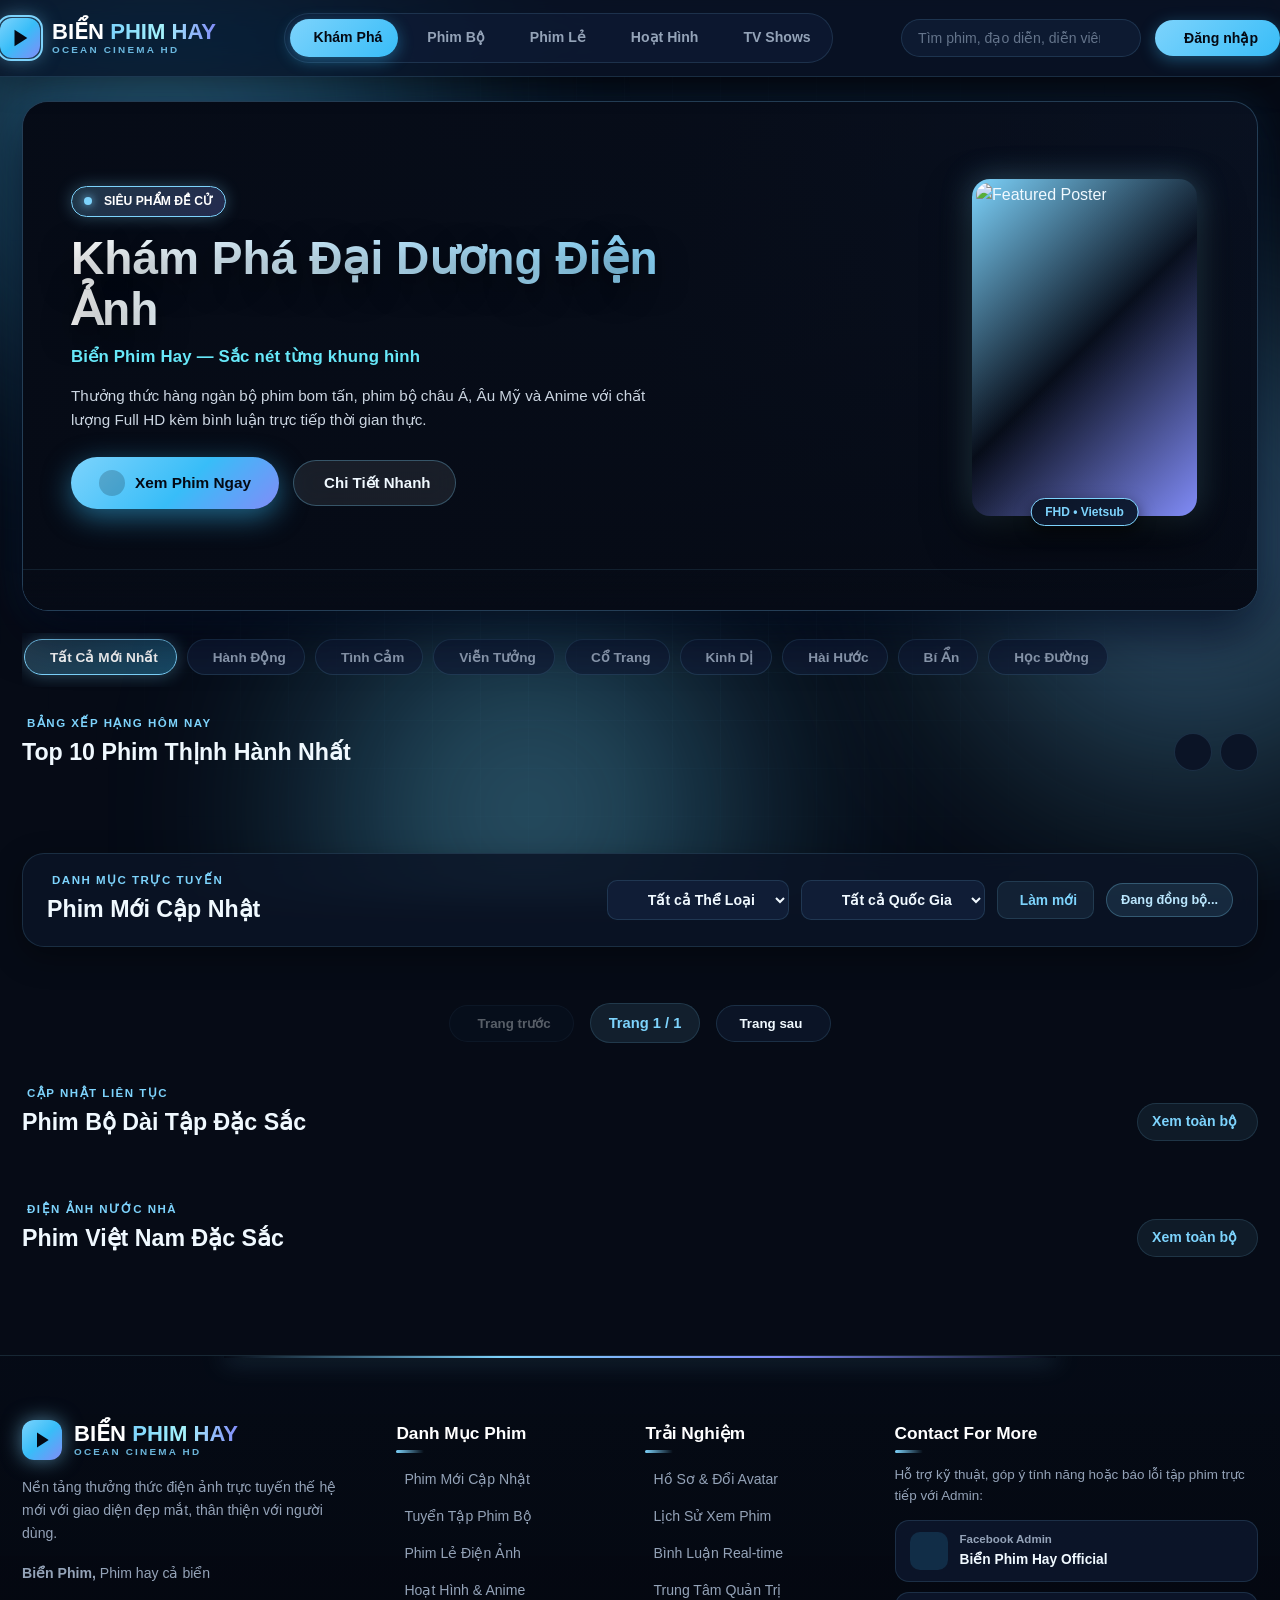
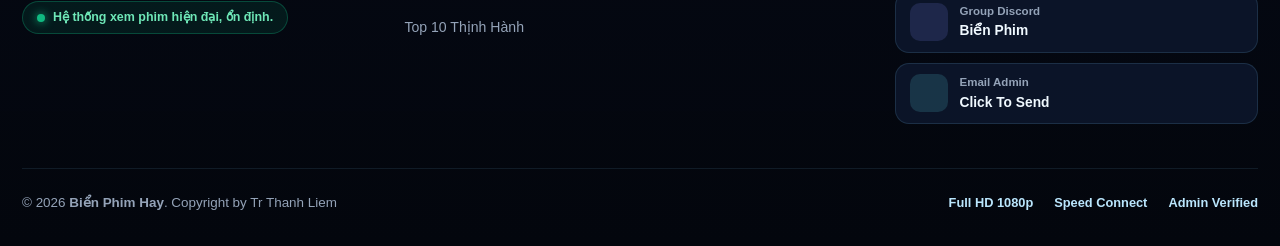
==== commit 783d0a21: "Add files via upload" ====
--- a/index.html
+++ b/index.html
@@ -263,10 +263,10 @@
     <section id="spotlight-anime-section" class="spotlight-section">
       <div class="section-header">
         <div class="section-title-group">
-          <span class="section-eyebrow"><i class="ri-sparkling-line"></i> THẾ GIỚI 2D & 3D</span>
-          <h2>Siêu Phẩm Hoạt Hình & Anime</h2>
-        </div>
-        <a href="#catalog-section" class="btn-view-more" data-more-cat="hoat-hinh">
+          <span class="section-eyebrow"><i class="ri-star-smile-line"></i> ĐIỆN ẢNH NƯỚC NHÀ</span>
+          <h2>Phim Việt Nam Đặc Sắc</h2>
+        </div>
+        <a href="#catalog-section" class="btn-view-more" data-more-cat="viet-nam">
           <span>Xem toàn bộ</span>
           <i class="ri-arrow-right-up-line"></i>
         </a>
@@ -287,7 +287,7 @@
   </div>
 
   <!-- ==================== LUXURY WORLD-CLASS FOOTER ==================== -->
-  <footer class="site-footer">
+    <footer class="site-footer">
     <div class="footer-glow-line"></div>
     <div class="container">
       <div class="footer-grid">
@@ -383,7 +383,7 @@
       </div>
 
       <div class="footer-bottom">
-        <p>© 2026 <strong>Biển Phim Hay</strong>. Kho phim điện ảnh miễn phí chất lượng cao</p>
+        <p>© 2026 <strong>Biển Phim Hay</strong>. Copyright by Tr Thanh Liem</p>
         <div class="footer-bottom-badges">
           <span><i class="ri-hd-line"></i> Full HD 1080p</span>
           <span><i class="ri-flashlight-line"></i> Speed Connect</span>
@@ -392,7 +392,6 @@
       </div>
     </div>
   </footer>
-
   <!-- Script điều khiển Trang chủ (ES Module) -->
   <script type="module" src="./js/pages/home.js"></script>
 </body>
--- a/css/style.css
+++ b/css/style.css
@@ -1974,4 +1974,174 @@
 body, h1, h2, h3, h4, h5, h6, p, a, span, button, input, select, textarea, .brand-text, .rank-number, .footer-heading {
   font-family: Arial, Helvetica, sans-serif !important;
   letter-spacing: normal;
+}
+
+/* ==================== THANH THÔNG BÁO TOÀN SERVER CHẠY CHỮ DƯỚI HEADER (60 GIÂY) ==================== */
+.global-broadcast-bar {
+  position: sticky;
+  top: 76px;
+  z-index: 95;
+  background: linear-gradient(90deg, rgba(11, 20, 38, 0.96), rgba(16, 29, 54, 0.96));
+  border-bottom: 1px solid rgba(125, 211, 252, 0.45);
+  box-shadow: 0 8px 25px rgba(2, 6, 23, 0.65), 0 0 18px rgba(125, 211, 252, 0.22);
+  backdrop-filter: blur(16px);
+  max-height: 0;
+  opacity: 0;
+  overflow: hidden;
+  transition: max-height 0.35s ease, opacity 0.35s ease;
+}
+
+.global-broadcast-bar.active {
+  max-height: 52px;
+  opacity: 1;
+}
+
+.broadcast-inner {
+  max-width: 1360px;
+  margin: 0 auto;
+  padding: 8px 20px;
+  display: flex;
+  align-items: center;
+  gap: 14px;
+}
+
+.broadcast-pinned-label {
+  background: linear-gradient(135deg, #fde68a, #f59e0b);
+  color: #060b16;
+  font-size: 0.74rem;
+  font-weight: 900;
+  padding: 5px 12px;
+  border-radius: 999px;
+  display: inline-flex;
+  align-items: center;
+  gap: 6px;
+  flex-shrink: 0;
+  box-shadow: 0 0 15px rgba(245, 158, 11, 0.45);
+}
+
+.broadcast-live-dot {
+  width: 7px;
+  height: 7px;
+  border-radius: 50%;
+  background: #dc2626;
+  animation: blinkDot 1s infinite;
+}
+
+.broadcast-marquee-viewport {
+  flex: 1;
+  overflow: hidden;
+  white-space: nowrap;
+  position: relative;
+  mask-image: linear-gradient(90deg, transparent 0%, #000 4%, #000 96%, transparent 100%);
+}
+
+.broadcast-marquee-track {
+  display: inline-flex;
+  align-items: center;
+  white-space: nowrap;
+  animation: broadcastMarquee 34s linear infinite;
+}
+
+@keyframes broadcastMarquee {
+  0% { transform: translateX(0); }
+  100% { transform: translateX(-50%); }
+}
+
+.broadcast-item {
+  display: inline-flex;
+  align-items: center;
+  gap: 10px;
+  padding-right: 36px;
+  font-size: 0.9rem;
+}
+
+.broadcast-tag {
+  color: var(--primary);
+  font-weight: 800;
+  font-size: 0.78rem;
+  display: inline-flex;
+  align-items: center;
+  gap: 4px;
+}
+
+.broadcast-text {
+  color: #fff;
+  font-weight: 700;
+}
+
+.broadcast-sep {
+  color: #fde68a;
+  margin-left: 18px;
+}
+
+.broadcast-timer-pill {
+  background: rgba(125, 211, 252, 0.14);
+  border: 1px solid rgba(125, 211, 252, 0.35);
+  color: var(--primary);
+  font-size: 0.76rem;
+  font-weight: 800;
+  padding: 4px 10px;
+  border-radius: 999px;
+  display: inline-flex;
+  align-items: center;
+  gap: 4px;
+  flex-shrink: 0;
+}
+
+/* ==================== HỆ THỐNG BADGE DANH HIỆU 3 CẤP ĐỘ & HUY HIỆU ADMIN ==================== */
+.rank-badge {
+  display: inline-flex;
+  align-items: center;
+  gap: 4px;
+  font-size: 0.68rem;
+  font-weight: 700;
+  padding: 2px 8px;
+  border-radius: 999px;
+  line-height: 1.3;
+  vertical-align: middle;
+}
+
+/* Cấp 1: Người Mới (Thanh lịch, dịu nhẹ) */
+.rank-badge.rank-1 {
+  background: rgba(148, 163, 184, 0.14);
+  border: 1px solid rgba(148, 163, 184, 0.3);
+  color: #cbd5e1;
+}
+
+/* Cấp 2: Mọt Phim (Xanh Biển Pastel sáng hơn) */
+.rank-badge.rank-2 {
+  background: rgba(56, 189, 248, 0.16);
+  border: 1px solid rgba(125, 211, 252, 0.45);
+  color: #7dd3fc;
+  box-shadow: 0 0 10px rgba(56, 189, 248, 0.18);
+}
+
+/* Cấp 3: Thánh Cày Phim (Tím Indigo / Hồng Pastel phát sáng nhưng vẫn dưới cơ Admin) */
+.rank-badge.rank-3 {
+  background: linear-gradient(135deg, rgba(129, 140, 248, 0.25), rgba(192, 132, 252, 0.28));
+  border: 1px solid rgba(192, 132, 252, 0.55);
+  color: #e9d5ff;
+  box-shadow: 0 0 12px rgba(168, 85, 247, 0.28);
+}
+
+/* HUY HIỆU ADMIN TỐI THƯỢNG (Nổi bật và quyền lực nhất toàn web) */
+.role-badge-admin {
+  display: inline-flex;
+  align-items: center;
+  gap: 4px;
+  background: linear-gradient(135deg, #fde68a 0%, #f59e0b 55%, #fbbf24 100%);
+  color: #040914 !important;
+  font-size: 0.72rem;
+  font-weight: 900;
+  letter-spacing: 0.4px;
+  padding: 3px 10px;
+  border-radius: 999px;
+  border: 1px solid #fef08a;
+  box-shadow: 0 0 18px rgba(245, 158, 11, 0.75);
+  animation: adminCrownGlow 2.4s infinite alternate;
+}
+
+@keyframes adminCrownGlow {
+  0% { box-shadow: 0 0 12px rgba(245, 158, 11, 0.55); transform: scale(1); }
+  100% { box-shadow: 0 0 22px rgba(253, 230, 138, 0.95); transform: scale(1.03); }
 }
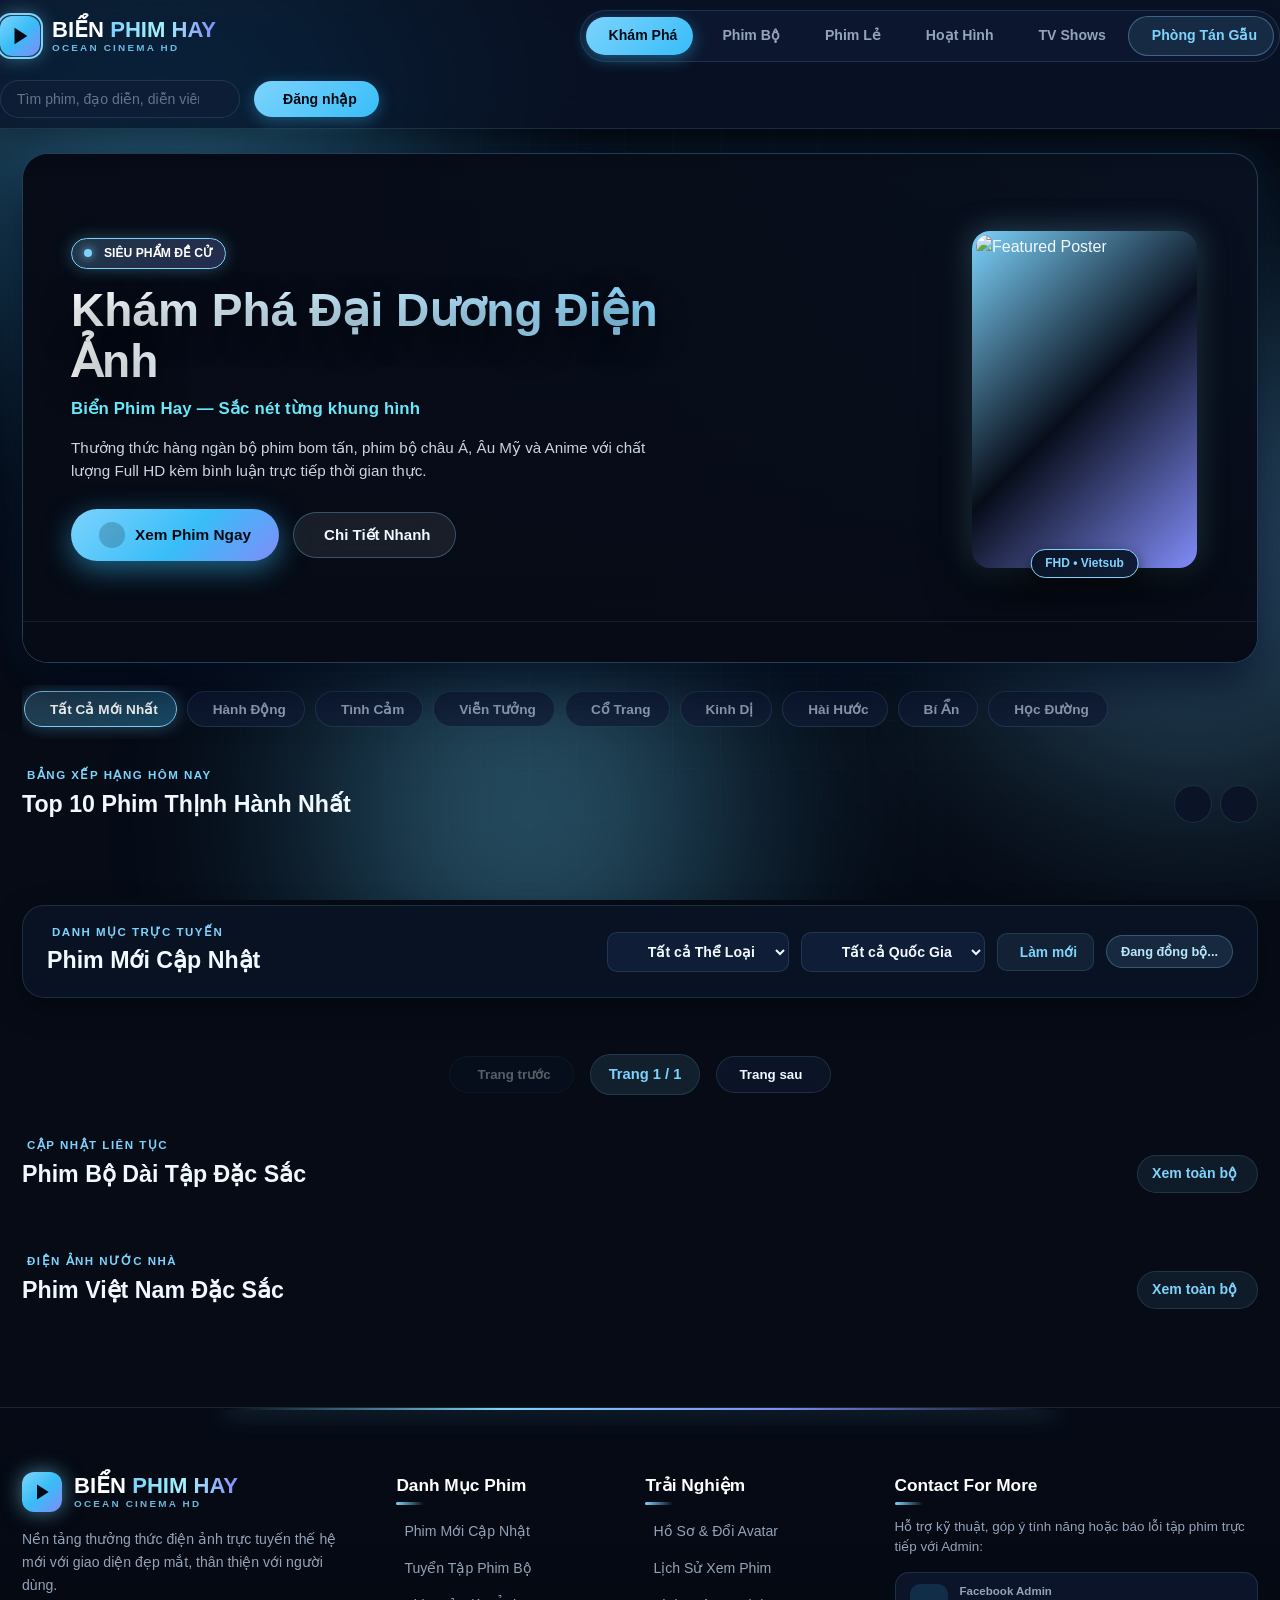
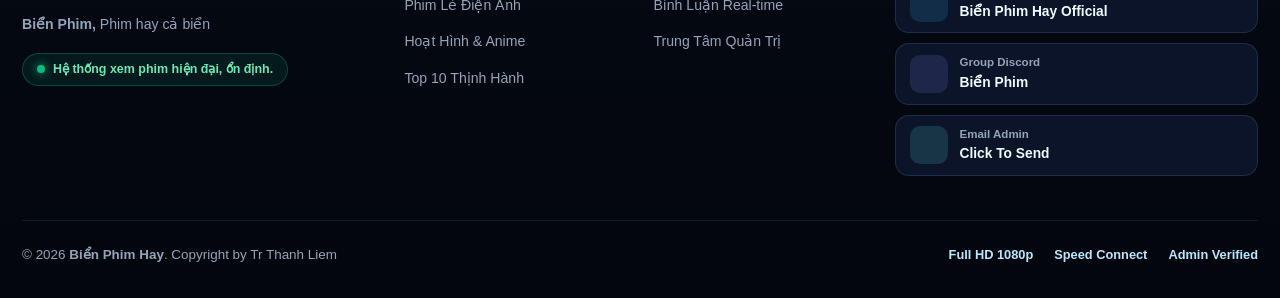
==== commit 1850da61: "Add files via upload" ====
--- a/index.html
+++ b/index.html
@@ -55,6 +55,10 @@
         <a href="#" class="nav-link" data-nav-category="tv-shows" data-title="Chương Trình Giải Trí">
           <i class="ri-vidicon-2-fill"></i>
           <span>TV Shows</span>
+        </a>
+        <a href="chat.html" class="nav-link" style="color: var(--primary); border: 1px solid rgba(125, 211, 252, 0.35); background: rgba(125, 211, 252, 0.1);">
+          <i class="ri-chat-smile-3-fill"></i>
+          <span>Phòng Tán Gẫu</span>
         </a>
       </nav>
 
@@ -392,7 +396,12 @@
       </div>
     </div>
   </footer>
+
+    
+
   <!-- Script điều khiển Trang chủ (ES Module) -->
   <script type="module" src="./js/pages/home.js"></script>
+  <!-- Banner quảng cáo nổi 2 bên (Chỉ chạy riêng ở trang chủ) -->
+  <script type="module" src="./js/utils/ads-banner.js"></script>
 </body>
-</html>+</html>
--- a/css/style.css
+++ b/css/style.css
@@ -1978,13 +1978,13 @@
 
 /* ==================== THANH THÔNG BÁO TOÀN SERVER CHẠY CHỮ DƯỚI HEADER (60 GIÂY) ==================== */
 .global-broadcast-bar {
-  position: sticky;
-  top: 76px;
-  z-index: 95;
-  background: linear-gradient(90deg, rgba(11, 20, 38, 0.96), rgba(16, 29, 54, 0.96));
-  border-bottom: 1px solid rgba(125, 211, 252, 0.45);
-  box-shadow: 0 8px 25px rgba(2, 6, 23, 0.65), 0 0 18px rgba(125, 211, 252, 0.22);
-  backdrop-filter: blur(16px);
+  position: relative;
+  width: 100%;
+  z-index: 101;
+  background: linear-gradient(90deg, #0b162c 0%, #122444 50%, #0b162c 100%);
+  border-top: 1px solid rgba(125, 211, 252, 0.25);
+  border-bottom: 1px solid rgba(125, 211, 252, 0.55);
+  box-shadow: 0 10px 28px rgba(2, 6, 23, 0.75), 0 0 20px rgba(125, 211, 252, 0.25);
   max-height: 0;
   opacity: 0;
   overflow: hidden;
